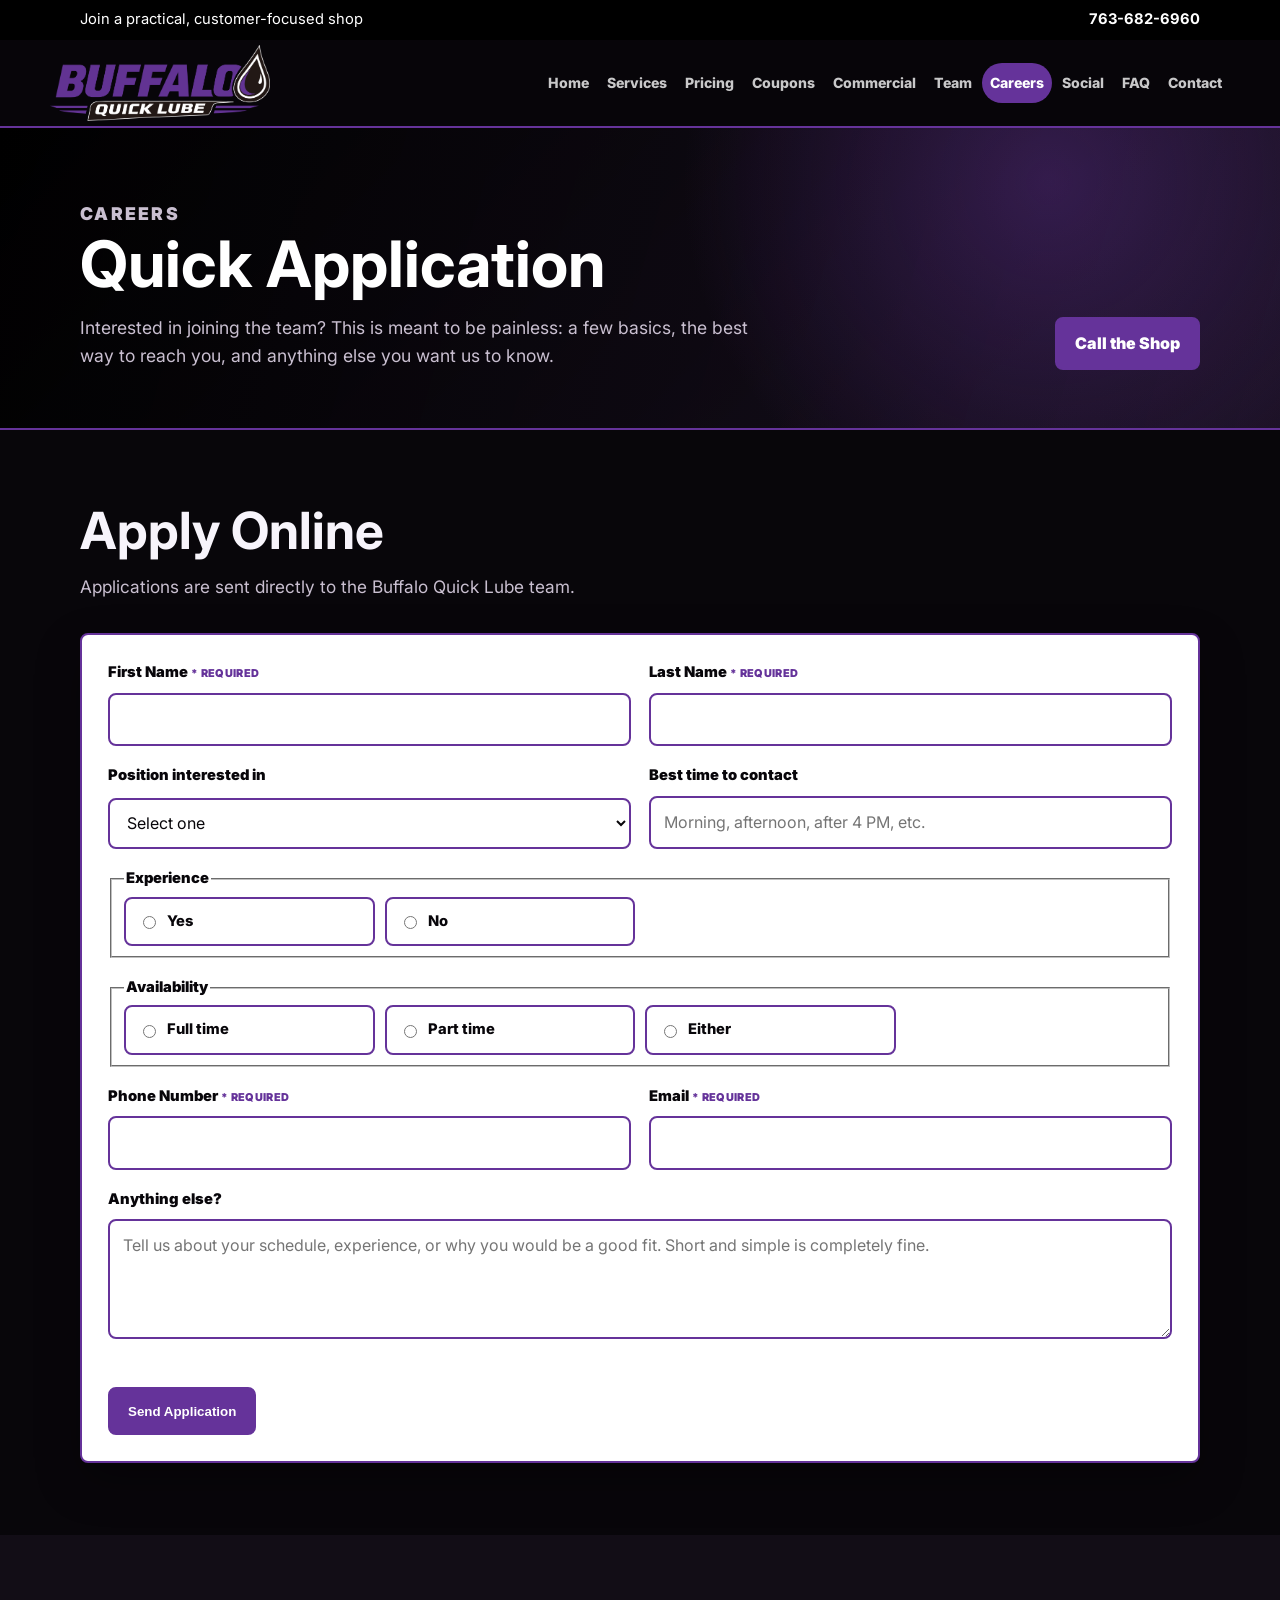
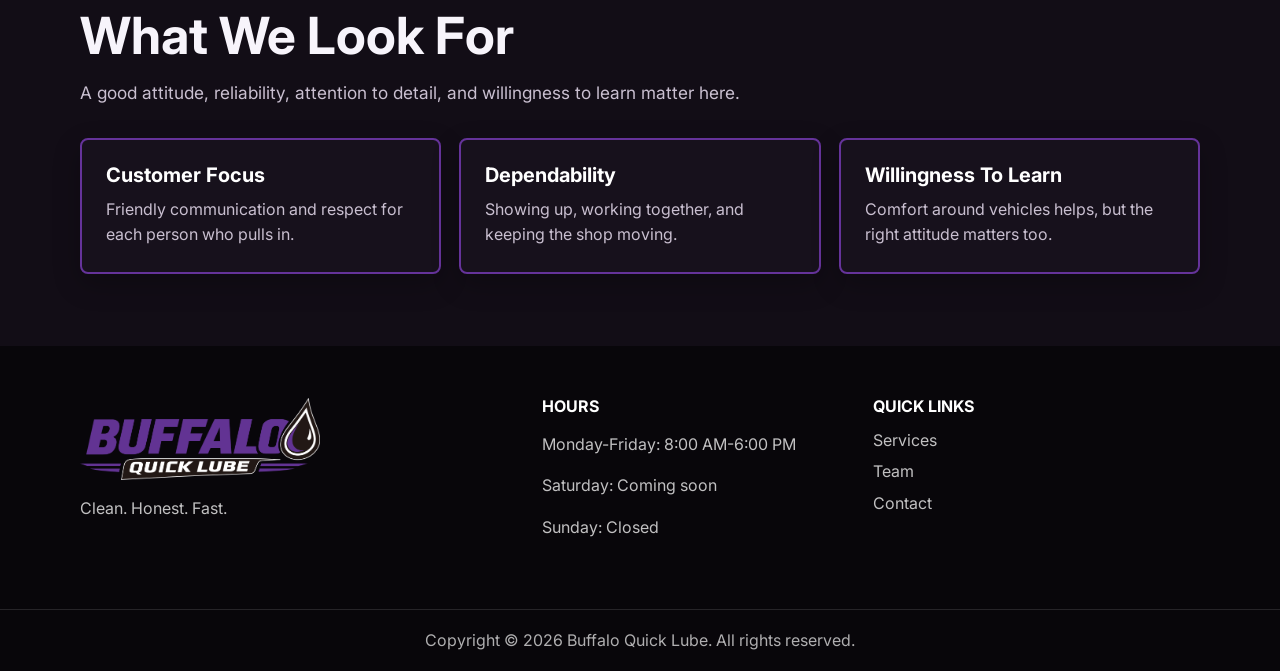
==== careers.html @ db80e0ba "Update careers.html" ====
<!DOCTYPE html>
<html lang="en">
<head>
  <meta charset="UTF-8">
  <meta name="viewport" content="width=device-width, initial-scale=1.0">
  <title>Careers | Buffalo Quick Lube</title>
  <link rel="preconnect" href="https://fonts.googleapis.com">
  <link rel="preconnect" href="https://fonts.gstatic.com" crossorigin>
  <link href="https://fonts.googleapis.com/css2?family=Inter:wght@400;600;700;800;900&display=swap" rel="stylesheet">
  <link rel="stylesheet" href="style.css?v=33">
</head>
<body>
<header class="site-header"><div class="top-bar"><div class="top-bar-inner"><span>Join a practical, customer-focused shop</span><span><a href="tel:7636826960">763-682-6960</a></span></div></div><div class="nav-inner"><a class="brand" href="index.html"><img src="images/logo.png" alt="Buffalo Quick Lube logo"></a><button class="menu-btn" onclick="toggleMenu()" aria-label="Open menu"><span></span><span></span><span></span></button><nav class="site-nav" id="navMenu"><a href="index.html">Home</a><a href="services.html">Services</a><a href="pricing.html">Pricing</a><a href="coupons.html">Coupons</a><a href="commercial.html">Commercial</a><a href="team.html">Team</a><a class="active" href="careers.html">Careers</a><a href="social.html">Social</a><a href="faq.html">FAQ</a><a href="contact.html">Contact</a></nav></div></header>
<main>
  <section class="page-hero"><div class="container"><div><p class="eyebrow">Careers</p><h1>Quick Application</h1><p>Interested in joining the team? This is meant to be painless: a few basics, the best way to reach you, and anything else you want us to know.</p></div><a class="btn" href="tel:7636826960">Call the Shop</a></div></section>
  <section class="section"><div class="container">
    <div class="section-head">
      <h2>Apply Online</h2>
      <p>Applications are sent directly to the Buffalo Quick Lube team.</p>
    </div>
    <form class="application-form" action="https://formsubmit.co/buffaloquicklube@gmail.com" method="POST">
      <input type="hidden" name="_subject" value="New Buffalo Quick Lube Job Application">
      <input type="hidden" name="_template" value="table">
      <input type="text" name="_honey" style="display:none">

      <div class="form-field">
        <label for="first_name">First Name <span class="required-label" aria-label="required">* Required</span></label>
        <input id="first_name" name="First Name" type="text" autocomplete="given-name" required>
      </div>

      <div class="form-field">
        <label for="last_name">Last Name <span class="required-label" aria-label="required">* Required</span></label>
        <input id="last_name" name="Last Name" type="text" autocomplete="family-name" required>
      </div>

      <div class="form-field">
        <label for="position">Position interested in</label>
        <select id="position" name="Position Interested In" required>
          <option value="">Select one</option>
          <option>Lube Technician</option>
          <option>Service Writer</option>
          <option>Interior Detail</option>
          <option>All</option>
          <option>Other</option>
        </select>
      </div>

      <div class="form-field conditional-other" data-other-for="position">
        <label for="position_other">Other Position</label>
        <input id="position_other" name="Other Position" type="text" placeholder="Tell us what role you are interested in">
      </div>

      <div class="form-field">
        <label for="best_time">Best time to contact</label>
        <input id="best_time" name="Best Time To Contact" type="text" placeholder="Morning, afternoon, after 4 PM, etc." required>
      </div>

      <fieldset class="form-options">
        <legend>Experience</legend>
        <div class="choice-grid">
          <label><input type="radio" name="Experience" value="Yes" required> Yes</label>
          <label><input type="radio" name="Experience" value="No"> No</label>
        </div>
      </fieldset>

      <fieldset class="form-options">
        <legend>Availability</legend>
        <div class="choice-grid">
          <label><input type="radio" name="Availability" value="Full time" required> Full time</label>
          <label><input type="radio" name="Availability" value="Part time"> Part time</label>
          <label><input type="radio" name="Availability" value="Either"> Either</label>
        </div>
      </fieldset>

      <div class="form-field">
        <label for="phone">Phone Number <span class="required-label" aria-label="required">* Required</span></label>
        <input id="phone" name="Phone" type="tel" autocomplete="tel" required>
      </div>

      <div class="form-field">
        <label for="email">Email <span class="required-label" aria-label="required">* Required</span></label>
        <input id="email" name="email" type="email" autocomplete="email" required>
      </div>

      <div class="form-wide">
        <label for="additional">Anything else?</label>
        <textarea id="additional" name="Additional Information" placeholder="Tell us about your schedule, experience, or why you would be a good fit. Short and simple is completely fine."></textarea>
      </div>

      <div class="actions"><button class="btn" type="submit">Send Application</button></div>
    </form>
  </div></section>

  <section class="section soft"><div class="container"><div class="section-head"><h2>What We Look For</h2><p>A good attitude, reliability, attention to detail, and willingness to learn matter here.</p></div><div class="grid"><div class="card"><h3>Customer Focus</h3><p>Friendly communication and respect for each person who pulls in.</p></div><div class="card"><h3>Dependability</h3><p>Showing up, working together, and keeping the shop moving.</p></div><div class="card"><h3>Willingness To Learn</h3><p>Comfort around vehicles helps, but the right attitude matters too.</p></div></div></div></section>
</main>
<footer class="site-footer"><div class="footer-grid"><div><img src="images/logo.png" alt="Buffalo Quick Lube logo"><p>Clean. Honest. Fast.</p></div><div><h3>Hours</h3><p>Monday-Friday: 8:00 AM-6:00 PM</p><p>Saturday: Coming soon</p><p>Sunday: Closed</p></div><div><h3>Quick Links</h3><a href="services.html">Services</a><a href="team.html">Team</a><a href="contact.html">Contact</a></div></div><div class="footer-bottom">Copyright &copy; 2026 Buffalo Quick Lube. All rights reserved.</div></footer>
<a class="floating-call" href="tel:7636826960">Call Now</a><script src="script.js?v=30"></script>
</body>
</html>
---- style.css ----
:root {
  --ink: #08060a;
  --charcoal: #17111c;
  --purple: #65339a;
  --purple-dark: #7c44ba;
  --paper: #ffffff;
  --soft: #120d16;
  --line: #65339a;
  --muted: #c9bfd0;
  --radius: 8px;
  --shadow: 0 18px 45px rgba(0, 0, 0, 0.3);
}

* {
  box-sizing: border-box;
}

html {
  scroll-behavior: smooth;
  scroll-padding-top: 120px;
}

body {
  margin: 0;
  color: #f7f4fb;
  background: var(--ink);
  font-family: Inter, "Segoe UI", Arial, sans-serif;
  line-height: 1.6;
}

img {
  max-width: 100%;
  display: block;
}

a {
  color: inherit;
  text-decoration: none;
}

.site-header {
  position: sticky;
  top: 0;
  z-index: 20;
  background: rgba(8, 6, 10, 0.96);
  border-bottom: 2px solid var(--line);
  backdrop-filter: blur(12px);
}

.top-bar {
  background: #000000;
  color: #fff;
  font-size: 0.92rem;
}

.top-bar-inner,
.nav-inner,
.container {
  width: min(1120px, calc(100% - 32px));
  margin: 0 auto;
}

.top-bar-inner {
  min-height: 40px;
  display: flex;
  align-items: center;
  justify-content: space-between;
  gap: 18px;
}

.top-bar a {
  color: #fff;
  font-weight: 700;
}

.nav-inner {
  width: min(1180px, calc(100% - 32px));
  min-height: 86px;
  display: flex;
  align-items: center;
  justify-content: space-between;
  gap: 16px;
}

.brand {
  display: flex;
  align-items: center;
  gap: 14px;
  min-width: 210px;
}

.brand img {
  width: 220px;
}

.menu-btn {
  display: none;
  width: 44px;
  height: 44px;
  border: 1px solid var(--line);
  border-radius: var(--radius);
  background: var(--charcoal);
  padding: 10px;
  cursor: pointer;
}

.menu-btn span {
  display: block;
  width: 22px;
  height: 3px;
  border-radius: 999px;
  background: var(--purple);
}

.site-nav {
  display: flex;
  align-items: center;
  justify-content: flex-end;
  gap: 2px;
  flex-wrap: nowrap;
}

.site-nav a {
  padding: 9px 8px;
  border-radius: 999px;
  color: rgba(255, 255, 255, 0.78);
  font-size: 0.88rem;
  font-weight: 800;
}

.site-nav a:hover,
.site-nav a.active {
  color: var(--paper);
  background: var(--purple);
}

.hero {
  background:
    radial-gradient(circle at 82% 18%, rgba(101, 51, 154, 0.4), transparent 34%),
    linear-gradient(105deg, rgba(0, 0, 0, 0.96), rgba(18, 13, 22, 0.9)),
    linear-gradient(135deg, #050405, #65339a);
  color: #fff;
}

.hero-inner {
  width: min(1120px, calc(100% - 32px));
  margin: 0 auto;
  min-height: 570px;
  display: grid;
  grid-template-columns: minmax(0, 1.1fr) 380px;
  align-items: center;
  gap: 56px;
  padding: 64px 0;
}

.eyebrow {
  margin: 0 0 14px;
  color: #ffffff;
  font-size: 0.82rem;
  font-weight: 900;
  letter-spacing: 0.13em;
  text-transform: uppercase;
}

.hero-brand-mark {
  width: min(500px, 100%);
  margin-bottom: 28px;
}

.social-badge {
  display: inline-grid;
  place-items: center;
  width: 52px;
  height: 52px;
  margin-bottom: 16px;
  border: 2px solid var(--purple);
  border-radius: 999px;
  background: #ffffff;
  color: var(--purple);
  font-size: 1.35rem;
  font-weight: 900;
}

.instagram-badge {
  position: relative;
}

.instagram-badge::before {
  content: "";
  width: 23px;
  height: 23px;
  border: 3px solid var(--purple);
  border-radius: 8px;
}

.instagram-badge::after {
  content: "";
  position: absolute;
  width: 7px;
  height: 7px;
  border: 3px solid var(--purple);
  border-radius: 999px;
  box-shadow: 11px -11px 0 -3px var(--purple);
}

h1,
h2,
h3 {
  margin: 0;
  line-height: 1.12;
}

h1 {
  max-width: 760px;
  font-size: clamp(2.35rem, 4.4vw, 4.45rem);
  letter-spacing: 0;
}

.hero p {
  max-width: 640px;
  margin: 22px 0 0;
  color: rgba(255, 255, 255, 0.86);
  font-size: 1.18rem;
}

.actions {
  display: flex;
  flex-wrap: wrap;
  gap: 12px;
  margin-top: 30px;
}

.btn {
  display: inline-flex;
  align-items: center;
  justify-content: center;
  min-height: 48px;
  padding: 12px 18px;
  border: 2px solid var(--purple);
  border-radius: var(--radius);
  background: var(--purple);
  color: #fff;
  font-weight: 900;
  text-align: center;
}

.btn:hover {
  background: var(--purple-dark);
  border-color: var(--purple-dark);
}

.btn.secondary {
  border-color: rgba(255, 255, 255, 0.35);
  background: rgba(255, 255, 255, 0.08);
}

.btn.light {
  border-color: var(--line);
  background: #ffffff;
  color: var(--ink);
}

.btn.small {
  min-height: 42px;
  padding: 9px 14px;
  font-size: 0.88rem;
}

.hero-panel {
  border: 2px solid var(--purple);
  border-radius: var(--radius);
  background: rgba(255, 255, 255, 0.08);
  padding: 26px;
  box-shadow: var(--shadow);
}

.hero-panel h2 {
  font-size: 1.45rem;
}

.hero-panel dl {
  margin: 18px 0 0;
}

.hero-panel div {
  display: grid;
  grid-template-columns: 100px 1fr;
  gap: 16px;
  padding: 13px 0;
  border-top: 2px solid var(--purple);
}

.hero-panel dt {
  color: rgba(255, 255, 255, 0.7);
  font-weight: 800;
}

.hero-panel dd {
  margin: 0;
  font-weight: 900;
}

.section {
  padding: 72px 0;
}

.section.soft {
  background: var(--soft);
}

.detail-corner {
  background: linear-gradient(135deg, rgba(101, 51, 154, 0.18), rgba(5, 4, 5, 0.92));
}

.section.dark {
  background: var(--ink);
  color: #fff;
}

.section-head {
  max-width: 760px;
  margin-bottom: 32px;
}

.section-head.center {
  margin-left: auto;
  margin-right: auto;
  text-align: center;
}

.section-head h1,
.section-head h2 {
  font-size: clamp(2rem, 4vw, 3.4rem);
}

.section-head p {
  margin: 14px 0 0;
  color: var(--muted);
  font-size: 1.08rem;
}

.media-panel {
  overflow: hidden;
  border: 2px solid var(--line);
  border-radius: var(--radius);
  background: var(--charcoal);
  box-shadow: var(--shadow);
}

.media-panel img {
  width: 100%;
  height: 100%;
  min-height: 280px;
  object-fit: cover;
}

.section-photo {
  margin: 0 0 28px;
  aspect-ratio: 16 / 7;
}

.detail-photo {
  aspect-ratio: 4 / 3;
}

.detail-photo img {
  min-height: 0;
  object-fit: cover;
}

.dark .section-head p {
  color: rgba(255, 255, 255, 0.72);
}

.grid {
  display: grid;
  grid-template-columns: repeat(3, minmax(0, 1fr));
  gap: 18px;
}

.grid.two {
  grid-template-columns: repeat(2, minmax(0, 1fr));
}

.card {
  border: 2px solid var(--line);
  border-radius: var(--radius);
  background: var(--charcoal);
  padding: 24px;
  box-shadow: 0 10px 28px rgba(0, 0, 0, 0.24);
}

.card h3 {
  margin-bottom: 10px;
  color: #ffffff;
  font-size: 1.25rem;
}

.card p {
  margin: 0;
  color: var(--muted);
}

.card strong {
  color: #ffffff;
}

.featured-service {
  grid-column: 1 / -1;
  border-color: var(--purple);
  background: linear-gradient(135deg, rgba(101, 51, 154, 0.28), var(--charcoal) 54%);
}

.featured-service .actions {
  margin-top: 18px;
}

.category-label {
  grid-column: 1 / -1;
  margin: 18px 0 0;
  padding: 10px 14px;
  border-left: 6px solid var(--purple);
  border-bottom: 2px solid var(--purple);
  background: rgba(101, 51, 154, 0.16);
  color: #ffffff;
  font-size: 1rem;
  font-weight: 900;
  letter-spacing: 0.08em;
  text-transform: uppercase;
}

.category-label:first-child {
  margin-top: 0;
}

.category-label-action {
  display: flex;
  align-items: center;
  justify-content: space-between;
  gap: 16px;
}

.category-label-action .btn {
  flex: 0 0 auto;
}

.service-heading {
  grid-column: 1 / -1;
  display: flex;
  align-items: center;
  justify-content: space-between;
  gap: 18px;
  margin: 20px 0 0;
  padding: 18px 20px;
  border: 2px solid var(--purple);
  border-left-width: 7px;
  border-radius: var(--radius);
  background: linear-gradient(135deg, rgba(101, 51, 154, 0.28), rgba(14, 10, 17, 0.96));
}

.service-heading:first-child {
  margin-top: 0;
}

.service-heading h2 {
  margin: 0 0 4px;
  color: #ffffff;
  font-size: 1.35rem;
}

.service-heading p {
  margin: 0;
  color: var(--muted);
  font-weight: 800;
}

.service-heading a {
  flex: 0 0 auto;
  display: inline-flex;
  align-items: center;
  justify-content: center;
  min-height: 42px;
  padding: 9px 14px;
  border: 2px solid var(--purple);
  border-radius: var(--radius);
  background: var(--purple);
  color: #ffffff;
  font-size: 0.88rem;
  font-weight: 900;
  text-decoration: none;
  text-transform: uppercase;
}

.service-heading a:hover {
  background: var(--purple-dark);
  border-color: var(--purple-dark);
}

.service-note {
  grid-column: 1 / -1;
  margin: -6px 0 0;
  padding: 0 0 10px;
  border-bottom: 2px solid rgba(101, 51, 154, 0.55);
  color: var(--muted);
  font-weight: 800;
}

.service-note a {
  color: #ffffff;
  text-decoration-color: var(--purple);
  text-decoration-thickness: 2px;
  text-underline-offset: 4px;
}

.service-note a:hover {
  color: var(--purple-light);
}

.photo-placeholder {
  display: grid;
  place-items: center;
  min-height: 180px;
  margin-bottom: 18px;
  border: 2px dashed var(--line);
  border-radius: var(--radius);
  background: #0d0910;
  color: var(--muted);
  font-size: 0.86rem;
  font-weight: 900;
  letter-spacing: 0.08em;
  text-transform: uppercase;
}

.group-photo {
  min-height: 320px;
  margin-bottom: 34px;
}

.coupon-note {
  grid-column: 1 / -1;
  margin: 0 0 24px;
  color: var(--muted);
  font-size: 1.05rem;
  text-align: center;
}

.coupon-card {
  position: relative;
  overflow: visible;
  border: 2px dashed var(--purple);
  margin-top: 16px;
}

.coupon-card::before {
  content: "\2702\FE0E  cut here";
  position: absolute;
  top: -15px;
  left: 18px;
  padding-right: 12px;
  background: var(--charcoal);
  color: #ffffff;
  font-size: 0.78rem;
  font-weight: 900;
  letter-spacing: 0.08em;
  text-transform: uppercase;
}


.split {
  display: grid;
  grid-template-columns: 1fr 1fr;
  gap: 34px;
  align-items: center;
}

.callout {
  border-left: 6px solid var(--purple);
  border-radius: var(--radius);
  background: var(--charcoal);
  padding: 26px;
  box-shadow: var(--shadow);
}

.list {
  display: grid;
  gap: 12px;
  margin: 20px 0 0;
  padding: 0;
  list-style: none;
}

.list li {
  padding: 14px 16px;
  border: 2px solid var(--line);
  border-radius: var(--radius);
  background: var(--charcoal);
  color: var(--muted);
}

.price {
  display: block;
  margin-top: 16px;
  padding-top: 14px;
  border-top: 2px solid var(--line);
  color: #ffffff;
  font-size: 1.2rem;
  font-weight: 900;
  text-align: left;
}

.price small {
  display: block;
  margin-top: 6px;
  color: var(--muted);
  font-size: 0.86rem;
  font-weight: 700;
  line-height: 1.35;
}

.page-hero {
  background:
    radial-gradient(circle at 82% 18%, rgba(101, 51, 154, 0.4), transparent 34%),
    linear-gradient(105deg, rgba(0, 0, 0, 0.96), rgba(18, 13, 22, 0.9)),
    linear-gradient(135deg, #050405, #65339a);
  border-bottom: 2px solid var(--line);
  padding: 58px 0;
}

.page-hero .container {
  display: grid;
  grid-template-columns: 1fr auto;
  gap: 24px;
  align-items: end;
}

.page-hero h1 {
  color: #ffffff;
  font-size: clamp(2.2rem, 5vw, 4.4rem);
}

.page-hero p {
  max-width: 680px;
  margin: 14px 0 0;
  color: var(--muted);
  font-size: 1.1rem;
}

.faq-list {
  display: grid;
  gap: 14px;
}

.faq-list details {
  border: 2px solid var(--line);
  border-radius: var(--radius);
  background: var(--charcoal);
  padding: 18px 20px;
}

.faq-list summary {
  cursor: pointer;
  color: #ffffff;
  font-weight: 900;
}

.faq-list p {
  margin: 12px 0 0;
  color: var(--muted);
}

.application-form {
  display: grid;
  grid-template-columns: repeat(2, minmax(0, 1fr));
  gap: 18px;
  border: 2px solid var(--line);
  border-radius: var(--radius);
  background: #ffffff;
  padding: 26px;
  box-shadow: var(--shadow);
}

.form-field,
.form-wide,
.form-options {
  display: grid;
  gap: 8px;
}

.form-wide,
.form-options,
.application-form .actions {
  grid-column: 1 / -1;
}

.application-form label,
.form-options legend {
  color: var(--ink);
  font-size: 0.92rem;
  font-weight: 900;
}

.required-label {
  color: var(--purple);
  font-size: 0.68rem;
  font-weight: 900;
  letter-spacing: 0.03em;
  line-height: 1;
  text-transform: uppercase;
}

.conditional-other {
  display: none;
}

.conditional-other.show {
  display: grid;
}

.application-form input,
.application-form select,
.application-form textarea {
  width: 100%;
  border: 2px solid var(--line);
  border-radius: var(--radius);
  background: #ffffff;
  color: var(--ink);
  font: inherit;
  padding: 12px 13px;
}

.application-form textarea {
  min-height: 120px;
  resize: vertical;
}

.choice-grid {
  display: grid;
  grid-template-columns: repeat(4, minmax(0, 1fr));
  gap: 10px;
}

.choice-grid label {
  display: flex;
  align-items: center;
  gap: 8px;
  border: 2px solid var(--line);
  border-radius: var(--radius);
  padding: 11px 12px;
  color: var(--ink);
  font-weight: 800;
}

.choice-grid input {
  width: auto;
}

.form-help {
  grid-column: 1 / -1;
  margin: 0;
  color: #605866;
}

.site-footer {
  background: var(--ink);
  color: #fff;
}

.footer-grid {
  width: min(1120px, calc(100% - 32px));
  margin: 0 auto;
  padding: 52px 0;
  display: grid;
  grid-template-columns: 1.3fr 0.9fr 1fr;
  gap: 36px;
}

.footer-grid img {
  width: 240px;
  margin-bottom: 16px;
}

.site-footer h3 {
  margin-bottom: 12px;
  color: #ffffff;
  font-size: 1rem;
  text-transform: uppercase;
}

.site-footer p,
.site-footer a {
  color: rgba(255, 255, 255, 0.75);
}

.site-footer a {
  display: block;
  margin: 6px 0;
}

.footer-bottom {
  border-top: 1px solid rgba(255, 255, 255, 0.12);
  padding: 18px;
  color: rgba(255, 255, 255, 0.68);
  text-align: center;
}

.floating-call {
  position: fixed;
  right: 10px;
  bottom: 10px;
  z-index: 30;
  display: none;
  padding: 8px 11px;
  border-radius: 999px;
  background: var(--purple);
  color: #fff;
  font-size: 0.84rem;
  font-weight: 900;
  box-shadow: var(--shadow);
}

@media (max-width: 980px) {
  .top-bar-inner {
    align-items: flex-start;
    flex-direction: column;
    padding: 10px 0;
    gap: 4px;
  }

  .nav-inner {
    min-height: 74px;
  }

  .brand img {
    width: 190px;
  }

  .menu-btn {
    display: inline-flex;
    align-items: center;
    justify-content: center;
    flex-direction: column;
    gap: 5px;
  }

  .site-nav {
    position: absolute;
    left: 0;
    right: 0;
    top: 100%;
    display: none;
    flex-direction: column;
    align-items: stretch;
    padding: 12px 16px 18px;
    border-top: 2px solid var(--line);
    background: var(--ink);
  }

  .site-nav.show {
    display: flex;
  }

  .site-nav a {
    border-radius: var(--radius);
    padding: 12px;
  }

  .hero-inner,
  .split,
  .page-hero .container {
    grid-template-columns: 1fr;
  }

  .hero-inner {
    min-height: auto;
  }

  .grid,
  .grid.two,
  .footer-grid,
  .application-form,
  .choice-grid {
    grid-template-columns: 1fr;
  }

}

@media (max-width: 640px) {
  .section {
    padding: 50px 0;
  }

  .hero-inner {
    padding: 48px 0;
  }

  .actions {
    flex-direction: column;
  }

  .btn {
    width: 100%;
  }

  .hero-panel div {
    grid-template-columns: 1fr;
    gap: 2px;
  }

  .section-photo {
    aspect-ratio: 16 / 9;
  }

  .section-photo img {
    min-height: 0;
    object-fit: cover;
  }

  .service-heading {
    align-items: stretch;
    flex-direction: column;
    padding: 16px;
  }

  .service-heading a {
    width: 100%;
  }

  .category-label-action {
    align-items: stretch;
    flex-direction: column;
  }

  .category-label-action .btn {
    width: 100%;
  }

  .detail-photo {
    aspect-ratio: 16 / 9;
  }

  .floating-call {
    display: inline-flex;
  }
}
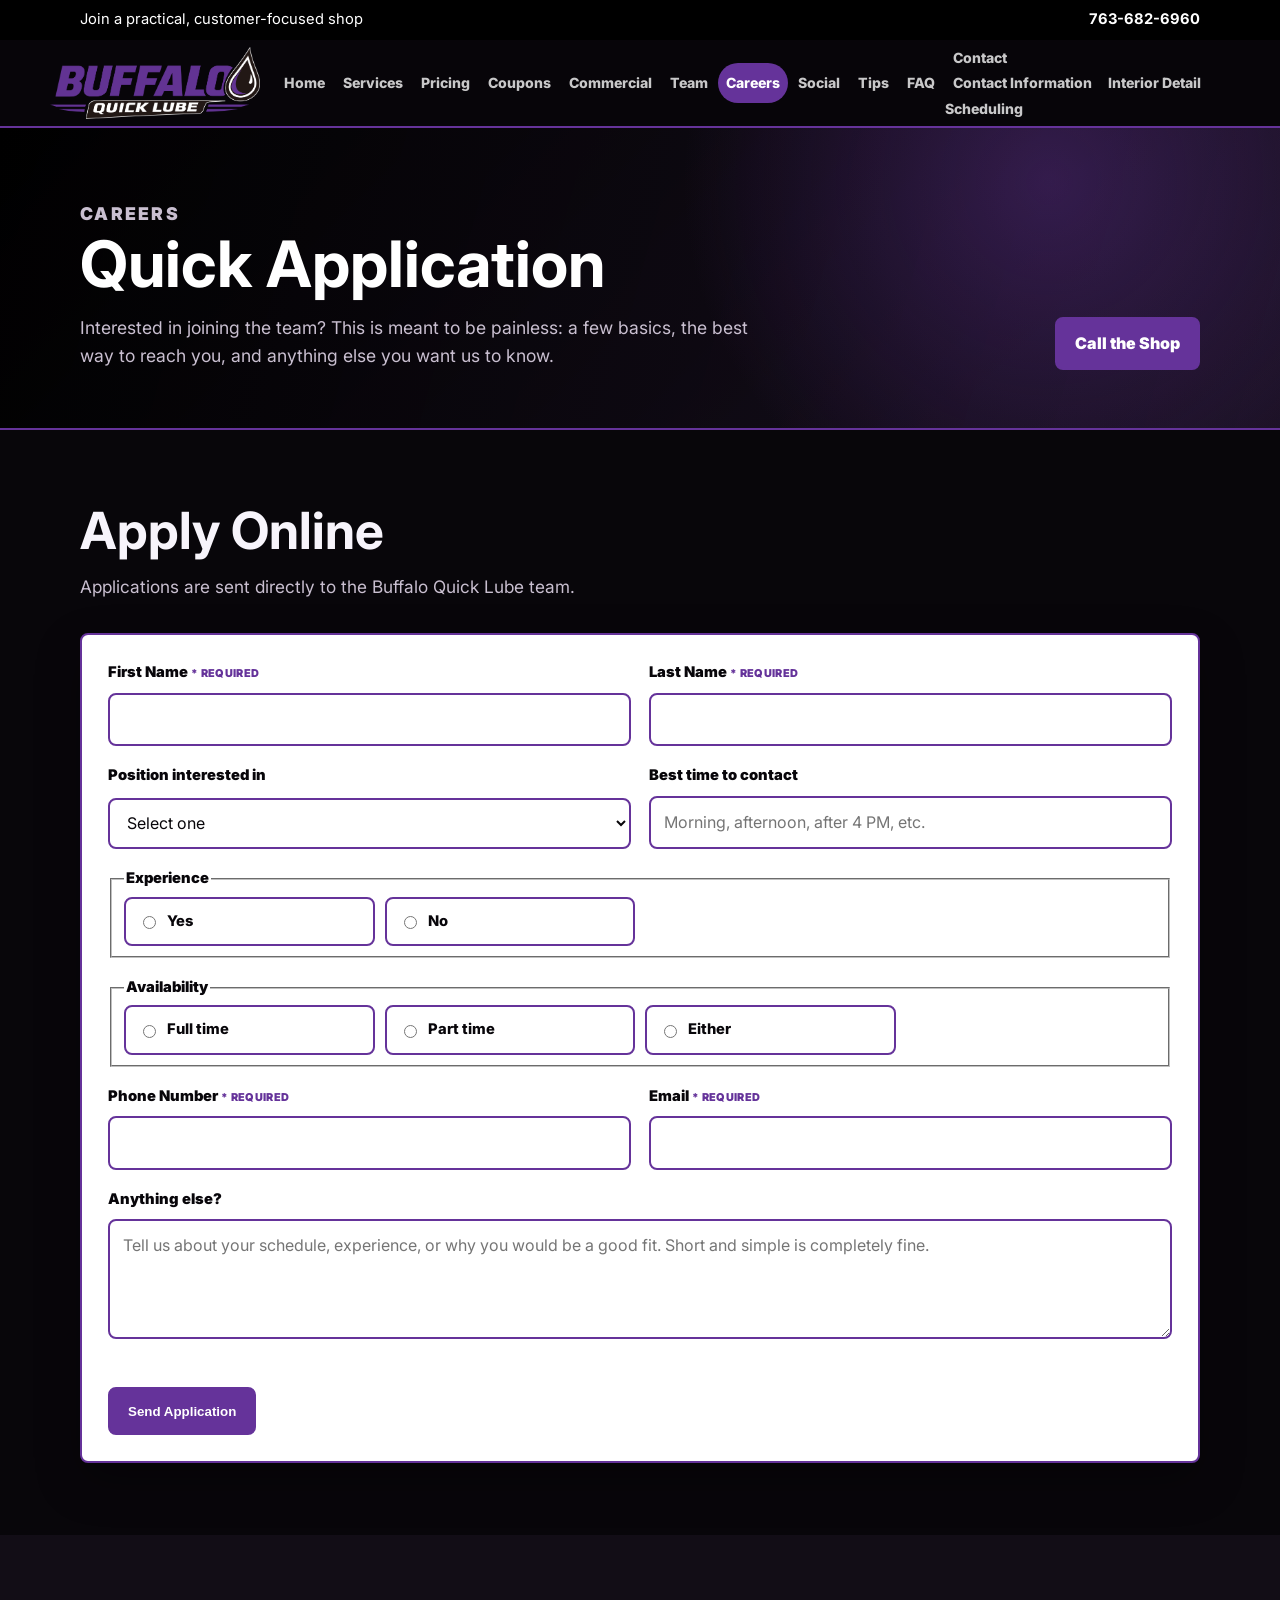
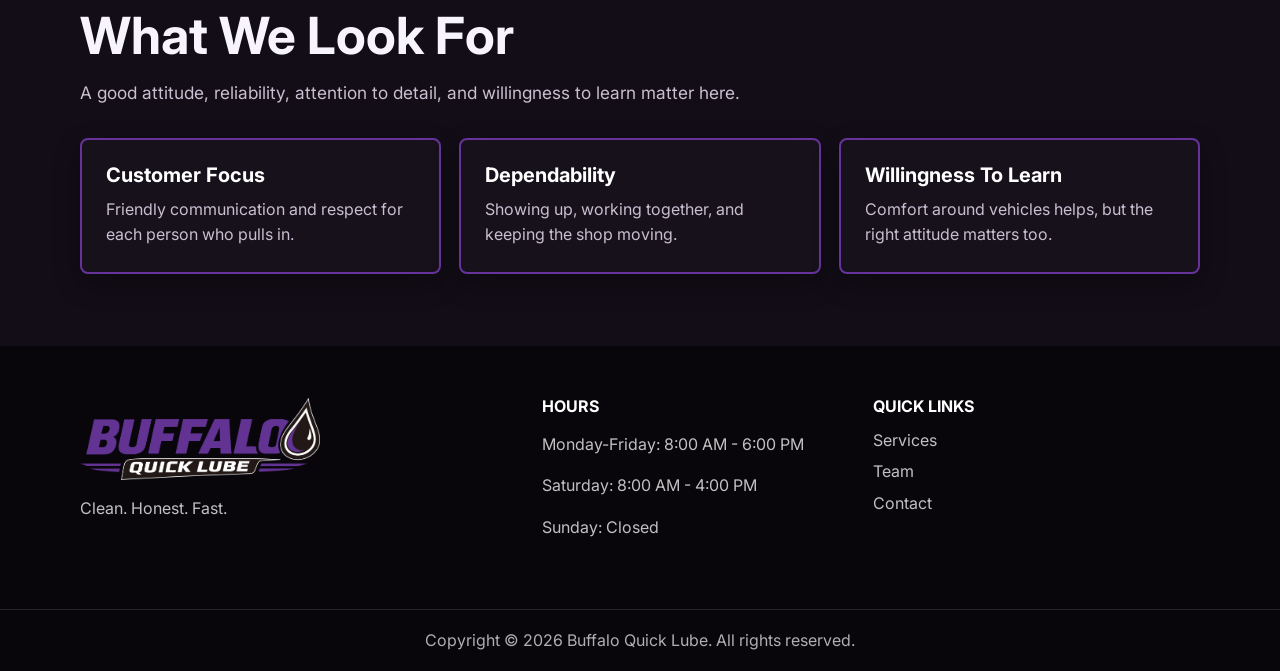
==== commit 3926faf5: "Update careers.html" ====
--- a/careers.html
+++ b/careers.html
@@ -3,14 +3,17 @@
 <head>
   <meta charset="UTF-8">
   <meta name="viewport" content="width=device-width, initial-scale=1.0">
+  <link rel="icon" type="image/png" sizes="48x48" href="favicon-48.png">
+  <link rel="icon" type="image/png" sizes="512x512" href="favicon.png">
+  <link rel="apple-touch-icon" sizes="180x180" href="apple-touch-icon.png">
   <title>Careers | Buffalo Quick Lube</title>
   <link rel="preconnect" href="https://fonts.googleapis.com">
   <link rel="preconnect" href="https://fonts.gstatic.com" crossorigin>
   <link href="https://fonts.googleapis.com/css2?family=Inter:wght@400;600;700;800;900&display=swap" rel="stylesheet">
-  <link rel="stylesheet" href="style.css?v=33">
+  <link rel="stylesheet" href="style.css?v=44">
 </head>
 <body>
-<header class="site-header"><div class="top-bar"><div class="top-bar-inner"><span>Join a practical, customer-focused shop</span><span><a href="tel:7636826960">763-682-6960</a></span></div></div><div class="nav-inner"><a class="brand" href="index.html"><img src="images/logo.png" alt="Buffalo Quick Lube logo"></a><button class="menu-btn" onclick="toggleMenu()" aria-label="Open menu"><span></span><span></span><span></span></button><nav class="site-nav" id="navMenu"><a href="index.html">Home</a><a href="services.html">Services</a><a href="pricing.html">Pricing</a><a href="coupons.html">Coupons</a><a href="commercial.html">Commercial</a><a href="team.html">Team</a><a class="active" href="careers.html">Careers</a><a href="social.html">Social</a><a href="faq.html">FAQ</a><a href="contact.html">Contact</a></nav></div></header>
+<header class="site-header"><div class="top-bar"><div class="top-bar-inner"><span>Join a practical, customer-focused shop</span><span><a href="tel:7636826960">763-682-6960</a></span></div></div><div class="nav-inner"><a class="brand" href="index.html"><img src="images/logo.png" alt="Buffalo Quick Lube logo"></a><button class="menu-btn" onclick="toggleMenu()" aria-label="Open menu"><span></span><span></span><span></span></button><nav class="site-nav" id="navMenu"><a href="index.html">Home</a><a href="services.html">Services</a><a href="pricing.html">Pricing</a><a href="coupons.html">Coupons</a><a href="commercial.html">Commercial</a><a href="team.html">Team</a><a class="active" href="careers.html">Careers</a><a href="social.html">Social</a><a href="tips.html">Tips</a><a href="faq.html">FAQ</a><div class="nav-dropdown"><a class="nav-trigger" href="contact.html">Contact</a><div class="nav-dropdown-menu"><a href="contact.html">Contact Information</a><a href="detail-request.html">Interior Detail Scheduling</a></div></div></nav></div></header>
 <main>
   <section class="page-hero"><div class="container"><div><p class="eyebrow">Careers</p><h1>Quick Application</h1><p>Interested in joining the team? This is meant to be painless: a few basics, the best way to reach you, and anything else you want us to know.</p></div><a class="btn" href="tel:7636826960">Call the Shop</a></div></section>
   <section class="section"><div class="container">
@@ -93,8 +96,8 @@
 
   <section class="section soft"><div class="container"><div class="section-head"><h2>What We Look For</h2><p>A good attitude, reliability, attention to detail, and willingness to learn matter here.</p></div><div class="grid"><div class="card"><h3>Customer Focus</h3><p>Friendly communication and respect for each person who pulls in.</p></div><div class="card"><h3>Dependability</h3><p>Showing up, working together, and keeping the shop moving.</p></div><div class="card"><h3>Willingness To Learn</h3><p>Comfort around vehicles helps, but the right attitude matters too.</p></div></div></div></section>
 </main>
-<footer class="site-footer"><div class="footer-grid"><div><img src="images/logo.png" alt="Buffalo Quick Lube logo"><p>Clean. Honest. Fast.</p></div><div><h3>Hours</h3><p>Monday-Friday: 8:00 AM-6:00 PM</p><p>Saturday: Coming soon</p><p>Sunday: Closed</p></div><div><h3>Quick Links</h3><a href="services.html">Services</a><a href="team.html">Team</a><a href="contact.html">Contact</a></div></div><div class="footer-bottom">Copyright &copy; 2026 Buffalo Quick Lube. All rights reserved.</div></footer>
-<a class="floating-call" href="tel:7636826960">Call Now</a><script src="script.js?v=30"></script>
+<footer class="site-footer"><div class="footer-grid"><div><img src="images/logo.png" alt="Buffalo Quick Lube logo"><p>Clean. Honest. Fast.</p></div><div><h3>Hours</h3><p>Monday-Friday: 8:00 AM - 6:00 PM</p><p>Saturday: 8:00 AM - 4:00 PM</p><p>Sunday: Closed</p></div><div><h3>Quick Links</h3><a href="services.html">Services</a><a href="team.html">Team</a><a href="contact.html">Contact</a></div></div><div class="footer-bottom">Copyright &copy; 2026 Buffalo Quick Lube. All rights reserved.</div></footer>
+<a class="floating-call" href="tel:7636826960">Call Now</a><script src="script.js?v=44"></script>
 </body>
 </html>
 
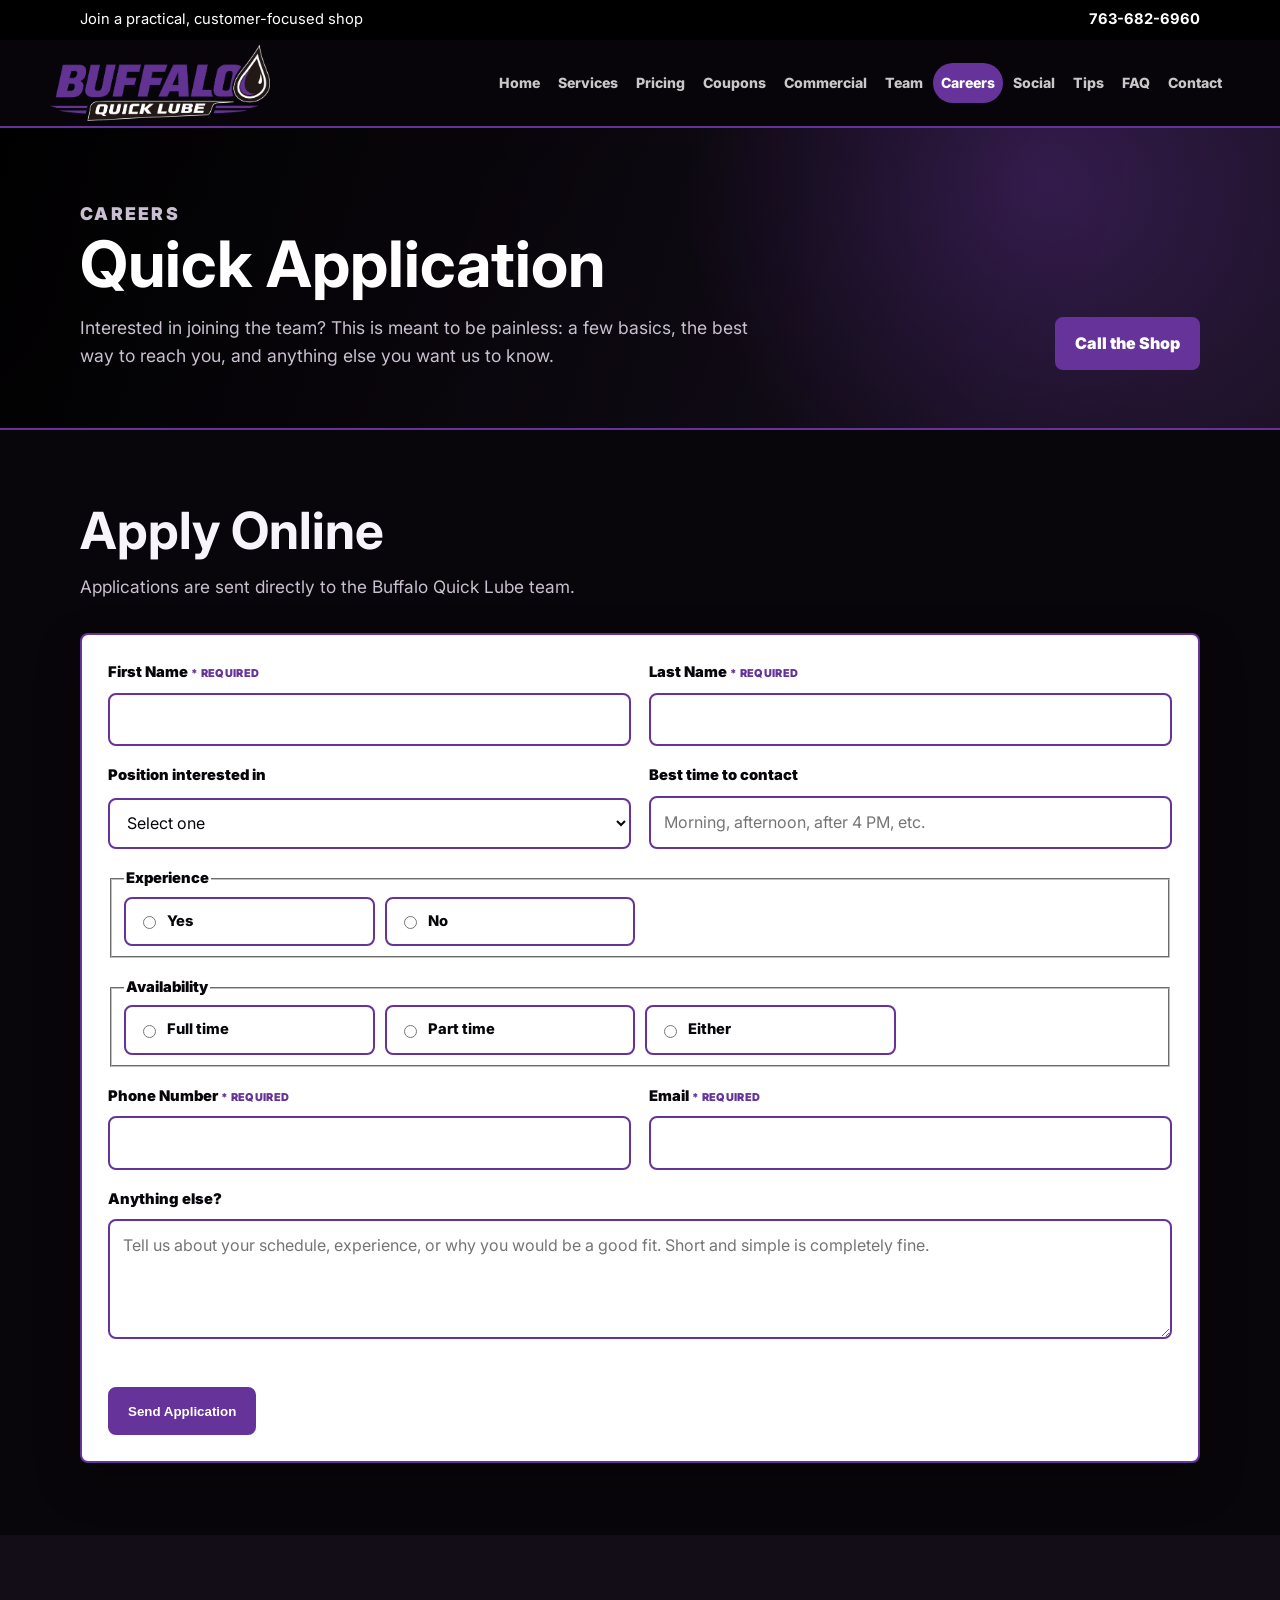
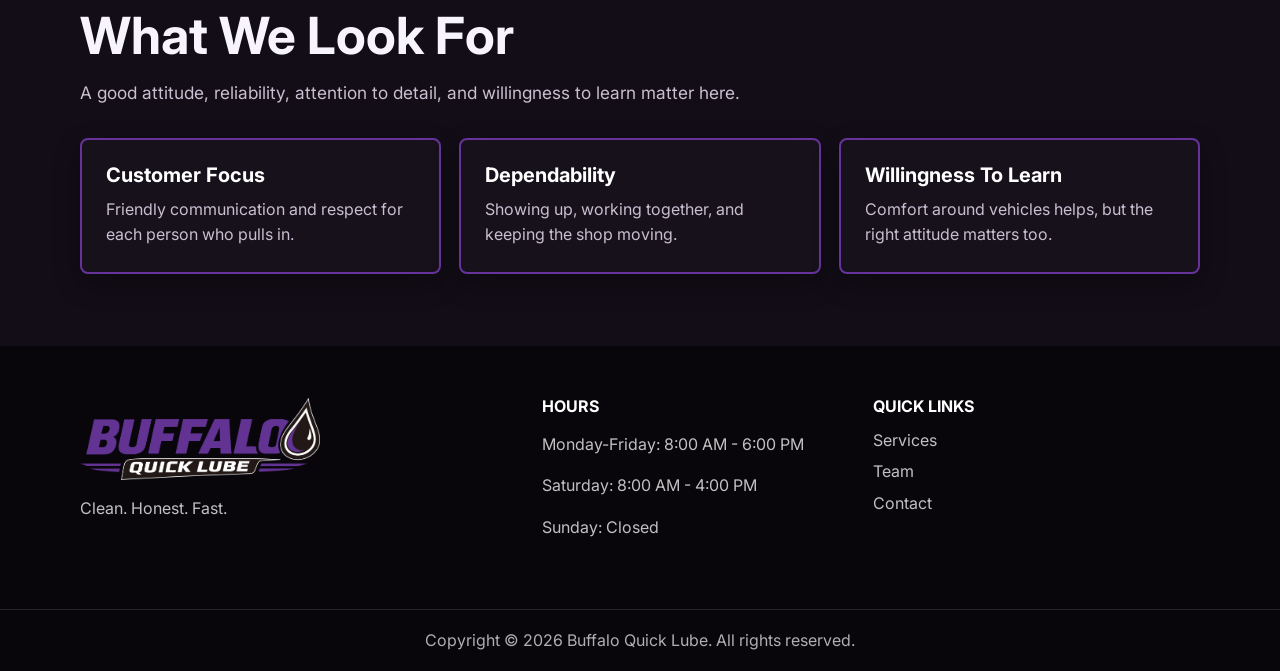
==== commit 45ae9039: "Update careers.html" ====
--- a/careers.html
+++ b/careers.html
@@ -10,7 +10,7 @@
   <link rel="preconnect" href="https://fonts.googleapis.com">
   <link rel="preconnect" href="https://fonts.gstatic.com" crossorigin>
   <link href="https://fonts.googleapis.com/css2?family=Inter:wght@400;600;700;800;900&display=swap" rel="stylesheet">
-  <link rel="stylesheet" href="style.css?v=44">
+  <link rel="stylesheet" href="style.css?v=46">
 </head>
 <body>
 <header class="site-header"><div class="top-bar"><div class="top-bar-inner"><span>Join a practical, customer-focused shop</span><span><a href="tel:7636826960">763-682-6960</a></span></div></div><div class="nav-inner"><a class="brand" href="index.html"><img src="images/logo.png" alt="Buffalo Quick Lube logo"></a><button class="menu-btn" onclick="toggleMenu()" aria-label="Open menu"><span></span><span></span><span></span></button><nav class="site-nav" id="navMenu"><a href="index.html">Home</a><a href="services.html">Services</a><a href="pricing.html">Pricing</a><a href="coupons.html">Coupons</a><a href="commercial.html">Commercial</a><a href="team.html">Team</a><a class="active" href="careers.html">Careers</a><a href="social.html">Social</a><a href="tips.html">Tips</a><a href="faq.html">FAQ</a><div class="nav-dropdown"><a class="nav-trigger" href="contact.html">Contact</a><div class="nav-dropdown-menu"><a href="contact.html">Contact Information</a><a href="detail-request.html">Interior Detail Scheduling</a></div></div></nav></div></header>
--- a/style.css
+++ b/style.css
@@ -128,6 +128,37 @@
   font-weight: 800;
 }
 
+.nav-dropdown {
+  position: relative;
+}
+
+.nav-dropdown-menu {
+  position: absolute;
+  top: calc(100% + 10px);
+  right: 0;
+  z-index: 25;
+  display: none;
+  min-width: 220px;
+  padding: 8px;
+  border: 2px solid var(--line);
+  border-radius: var(--radius);
+  background: var(--ink);
+  box-shadow: var(--shadow);
+}
+
+.nav-dropdown:hover .nav-dropdown-menu,
+.nav-dropdown:focus-within .nav-dropdown-menu,
+.nav-dropdown.open .nav-dropdown-menu {
+  display: grid;
+  gap: 4px;
+}
+
+.nav-dropdown-menu a {
+  border-radius: var(--radius);
+  padding: 10px 12px;
+  white-space: nowrap;
+}
+
 .site-nav a:hover,
 .site-nav a.active {
   color: var(--paper);
@@ -733,6 +764,57 @@
   resize: vertical;
 }
 
+.autocomplete-field {
+  position: relative;
+}
+
+.autocomplete-menu {
+  position: absolute;
+  top: calc(100% + 6px);
+  left: 0;
+  right: 0;
+  z-index: 15;
+  display: none;
+  max-height: 230px;
+  overflow-y: auto;
+  border: 2px solid var(--line);
+  border-radius: var(--radius);
+  background: #ffffff;
+  box-shadow: 0 14px 30px rgba(0, 0, 0, 0.2);
+}
+
+.autocomplete-field.open .autocomplete-menu {
+  display: block;
+}
+
+.autocomplete-option {
+  width: 100%;
+  min-height: 40px;
+  border: 0;
+  border-bottom: 1px solid rgba(101, 51, 154, 0.2);
+  background: #ffffff;
+  color: var(--ink);
+  font: inherit;
+  font-weight: 800;
+  padding: 10px 12px;
+  text-align: left;
+  cursor: pointer;
+}
+
+.autocomplete-option:hover,
+.autocomplete-option:focus,
+.autocomplete-option.active {
+  outline: none;
+  background: var(--purple);
+  color: #ffffff;
+}
+
+.autocomplete-empty {
+  margin: 0;
+  color: #605866;
+  padding: 12px;
+}
+
 .choice-grid {
   display: grid;
   grid-template-columns: repeat(4, minmax(0, 1fr));
@@ -752,6 +834,143 @@
 
 .choice-grid input {
   width: auto;
+}
+
+.detail-choice-grid {
+  grid-template-columns: repeat(3, minmax(0, 1fr));
+}
+
+.add-on-choice-grid {
+  grid-template-columns: repeat(2, minmax(0, 1fr));
+}
+
+.detail-choice-grid label {
+  align-items: flex-start;
+}
+
+.detail-choice-grid span,
+.add-on-choice-grid span {
+  display: grid;
+  gap: 4px;
+}
+
+.detail-choice-grid small,
+.add-on-choice-grid small {
+  color: #605866;
+  font-size: 0.78rem;
+  font-weight: 700;
+  line-height: 1.35;
+}
+
+.calendar-field {
+  position: relative;
+  gap: 10px;
+}
+
+.detail-calendar {
+  position: absolute;
+  top: calc(100% + 6px);
+  left: 0;
+  right: 0;
+  z-index: 18;
+  display: none;
+  border: 2px solid var(--line);
+  border-radius: var(--radius);
+  background: #ffffff;
+  padding: 12px;
+  box-shadow: 0 14px 30px rgba(0, 0, 0, 0.2);
+}
+
+.calendar-field.open .detail-calendar {
+  display: block;
+}
+
+.calendar-top {
+  display: grid;
+  grid-template-columns: 38px 1fr 38px;
+  align-items: center;
+  gap: 8px;
+  margin-bottom: 12px;
+}
+
+.calendar-title {
+  color: var(--ink);
+  font-weight: 900;
+  text-align: center;
+}
+
+.calendar-nav,
+.calendar-day {
+  border: 2px solid var(--line);
+  border-radius: var(--radius);
+  background: #ffffff;
+  color: var(--ink);
+  font: inherit;
+  font-weight: 900;
+  cursor: pointer;
+}
+
+.calendar-nav {
+  width: 38px;
+  height: 38px;
+}
+
+.calendar-nav:hover,
+.calendar-day:not(:disabled):hover,
+.calendar-day.selected {
+  background: var(--purple);
+  color: #ffffff;
+}
+
+.calendar-weekdays,
+.calendar-grid {
+  display: grid;
+  grid-template-columns: repeat(7, minmax(0, 1fr));
+  gap: 6px;
+}
+
+.calendar-weekdays {
+  margin-bottom: 6px;
+  color: #605866;
+  font-size: 0.72rem;
+  font-weight: 900;
+  text-align: center;
+  text-transform: uppercase;
+}
+
+.calendar-day {
+  position: relative;
+  min-height: 38px;
+  padding: 6px;
+}
+
+.calendar-day.empty {
+  visibility: hidden;
+}
+
+.calendar-day:disabled {
+  cursor: not-allowed;
+  opacity: 0.58;
+}
+
+.calendar-day.sunday {
+  color: #8e8494;
+  background:
+    linear-gradient(45deg, transparent 46%, var(--purple) 48%, var(--purple) 52%, transparent 54%),
+    #f3eef8;
+}
+
+.calendar-day.blocked {
+  color: #8e8494;
+  background:
+    linear-gradient(45deg, transparent 46%, #8e8494 48%, #8e8494 52%, transparent 54%),
+    linear-gradient(-45deg, transparent 46%, #8e8494 48%, #8e8494 52%, transparent 54%),
+    #f3eef8;
+}
+
+.calendar-day.past {
+  color: #9c94a2;
+  background: #f6f3f8;
 }
 
 .form-help {
@@ -864,6 +1083,32 @@
     padding: 12px;
   }
 
+  .nav-dropdown {
+    display: grid;
+    gap: 6px;
+  }
+
+  .nav-dropdown-menu {
+    position: static;
+    display: none;
+    gap: 4px;
+    min-width: 0;
+    padding: 8px 0 0 12px;
+    border: 0;
+    background: transparent;
+    box-shadow: none;
+  }
+
+  .nav-dropdown:hover .nav-dropdown-menu,
+  .nav-dropdown:focus-within .nav-dropdown-menu,
+  .nav-dropdown.open .nav-dropdown-menu {
+    display: grid;
+  }
+
+  .nav-dropdown-menu a {
+    white-space: normal;
+  }
+
   .hero-inner,
   .split,
   .page-hero .container {
@@ -942,4 +1187,3 @@
     display: inline-flex;
   }
 }
-
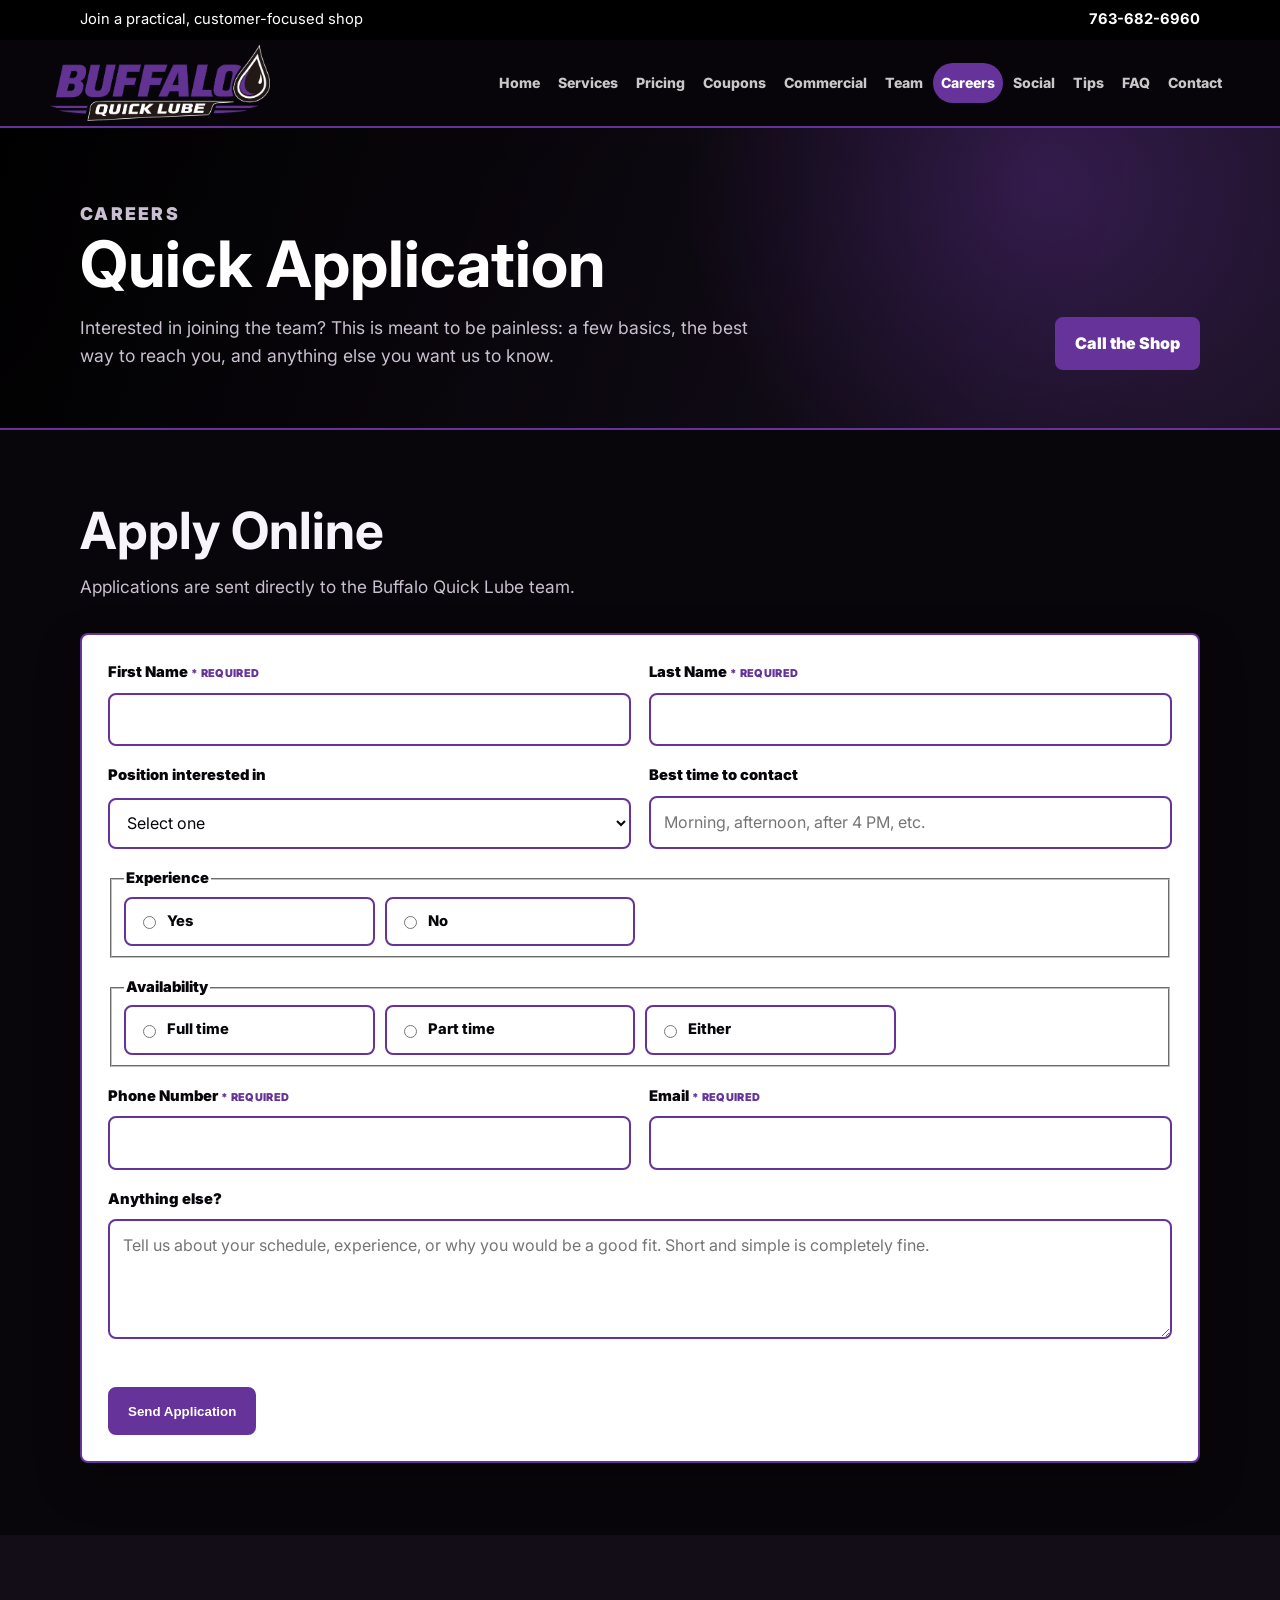
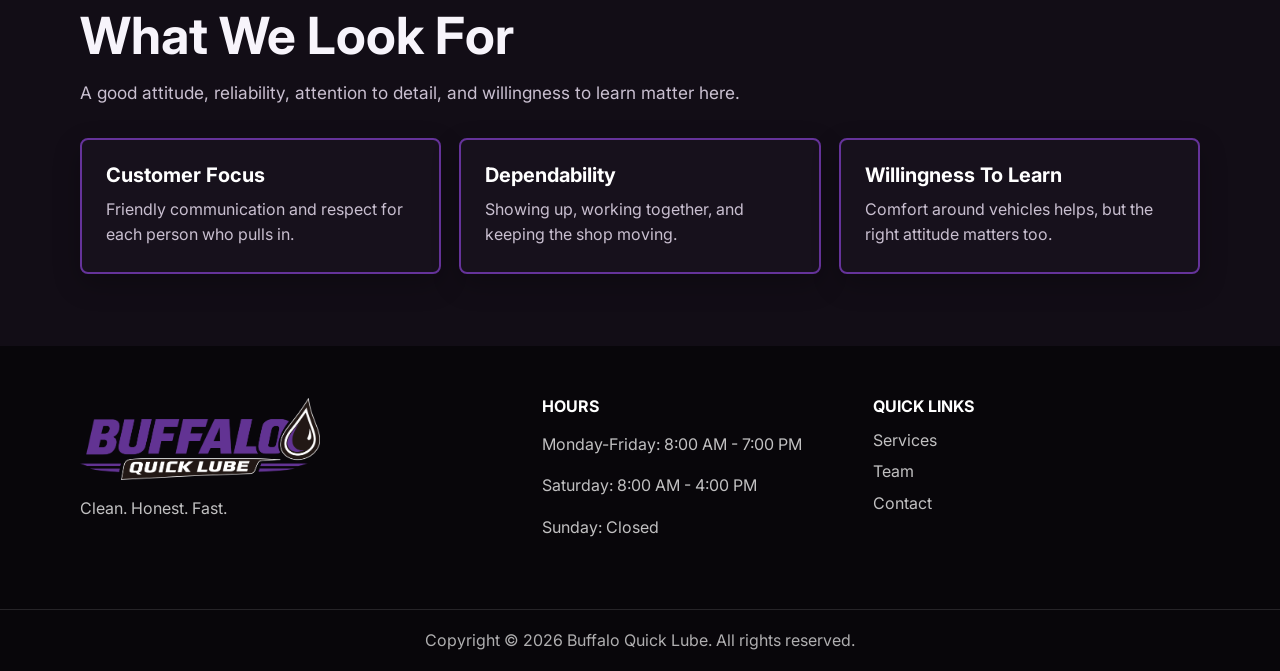
==== commit 8fb1b360: "Update careers.html" ====
--- a/careers.html
+++ b/careers.html
@@ -10,7 +10,7 @@
   <link rel="preconnect" href="https://fonts.googleapis.com">
   <link rel="preconnect" href="https://fonts.gstatic.com" crossorigin>
   <link href="https://fonts.googleapis.com/css2?family=Inter:wght@400;600;700;800;900&display=swap" rel="stylesheet">
-  <link rel="stylesheet" href="style.css?v=46">
+  <link rel="stylesheet" href="style.css?v=61">
 </head>
 <body>
 <header class="site-header"><div class="top-bar"><div class="top-bar-inner"><span>Join a practical, customer-focused shop</span><span><a href="tel:7636826960">763-682-6960</a></span></div></div><div class="nav-inner"><a class="brand" href="index.html"><img src="images/logo.png" alt="Buffalo Quick Lube logo"></a><button class="menu-btn" onclick="toggleMenu()" aria-label="Open menu"><span></span><span></span><span></span></button><nav class="site-nav" id="navMenu"><a href="index.html">Home</a><a href="services.html">Services</a><a href="pricing.html">Pricing</a><a href="coupons.html">Coupons</a><a href="commercial.html">Commercial</a><a href="team.html">Team</a><a class="active" href="careers.html">Careers</a><a href="social.html">Social</a><a href="tips.html">Tips</a><a href="faq.html">FAQ</a><div class="nav-dropdown"><a class="nav-trigger" href="contact.html">Contact</a><div class="nav-dropdown-menu"><a href="contact.html">Contact Information</a><a href="detail-request.html">Interior Detail Scheduling</a></div></div></nav></div></header>
@@ -96,8 +96,8 @@
 
   <section class="section soft"><div class="container"><div class="section-head"><h2>What We Look For</h2><p>A good attitude, reliability, attention to detail, and willingness to learn matter here.</p></div><div class="grid"><div class="card"><h3>Customer Focus</h3><p>Friendly communication and respect for each person who pulls in.</p></div><div class="card"><h3>Dependability</h3><p>Showing up, working together, and keeping the shop moving.</p></div><div class="card"><h3>Willingness To Learn</h3><p>Comfort around vehicles helps, but the right attitude matters too.</p></div></div></div></section>
 </main>
-<footer class="site-footer"><div class="footer-grid"><div><img src="images/logo.png" alt="Buffalo Quick Lube logo"><p>Clean. Honest. Fast.</p></div><div><h3>Hours</h3><p>Monday-Friday: 8:00 AM - 6:00 PM</p><p>Saturday: 8:00 AM - 4:00 PM</p><p>Sunday: Closed</p></div><div><h3>Quick Links</h3><a href="services.html">Services</a><a href="team.html">Team</a><a href="contact.html">Contact</a></div></div><div class="footer-bottom">Copyright &copy; 2026 Buffalo Quick Lube. All rights reserved.</div></footer>
-<a class="floating-call" href="tel:7636826960">Call Now</a><script src="script.js?v=44"></script>
+<footer class="site-footer"><div class="footer-grid"><div><img src="images/logo.png" alt="Buffalo Quick Lube logo"><p>Clean. Honest. Fast.</p></div><div><h3>Hours</h3><p>Monday-Friday: 8:00 AM - 7:00 PM</p><p>Saturday: 8:00 AM - 4:00 PM</p><p>Sunday: Closed</p></div><div><h3>Quick Links</h3><a href="services.html">Services</a><a href="team.html">Team</a><a href="contact.html">Contact</a></div></div><div class="footer-bottom">Copyright &copy; 2026 Buffalo Quick Lube. All rights reserved.</div></footer>
+<a class="floating-call" href="tel:7636826960">Call Now</a><script src="script.js?v=61"></script>
 </body>
 </html>
 
@@ -122,4 +122,3 @@
 
 
 
-
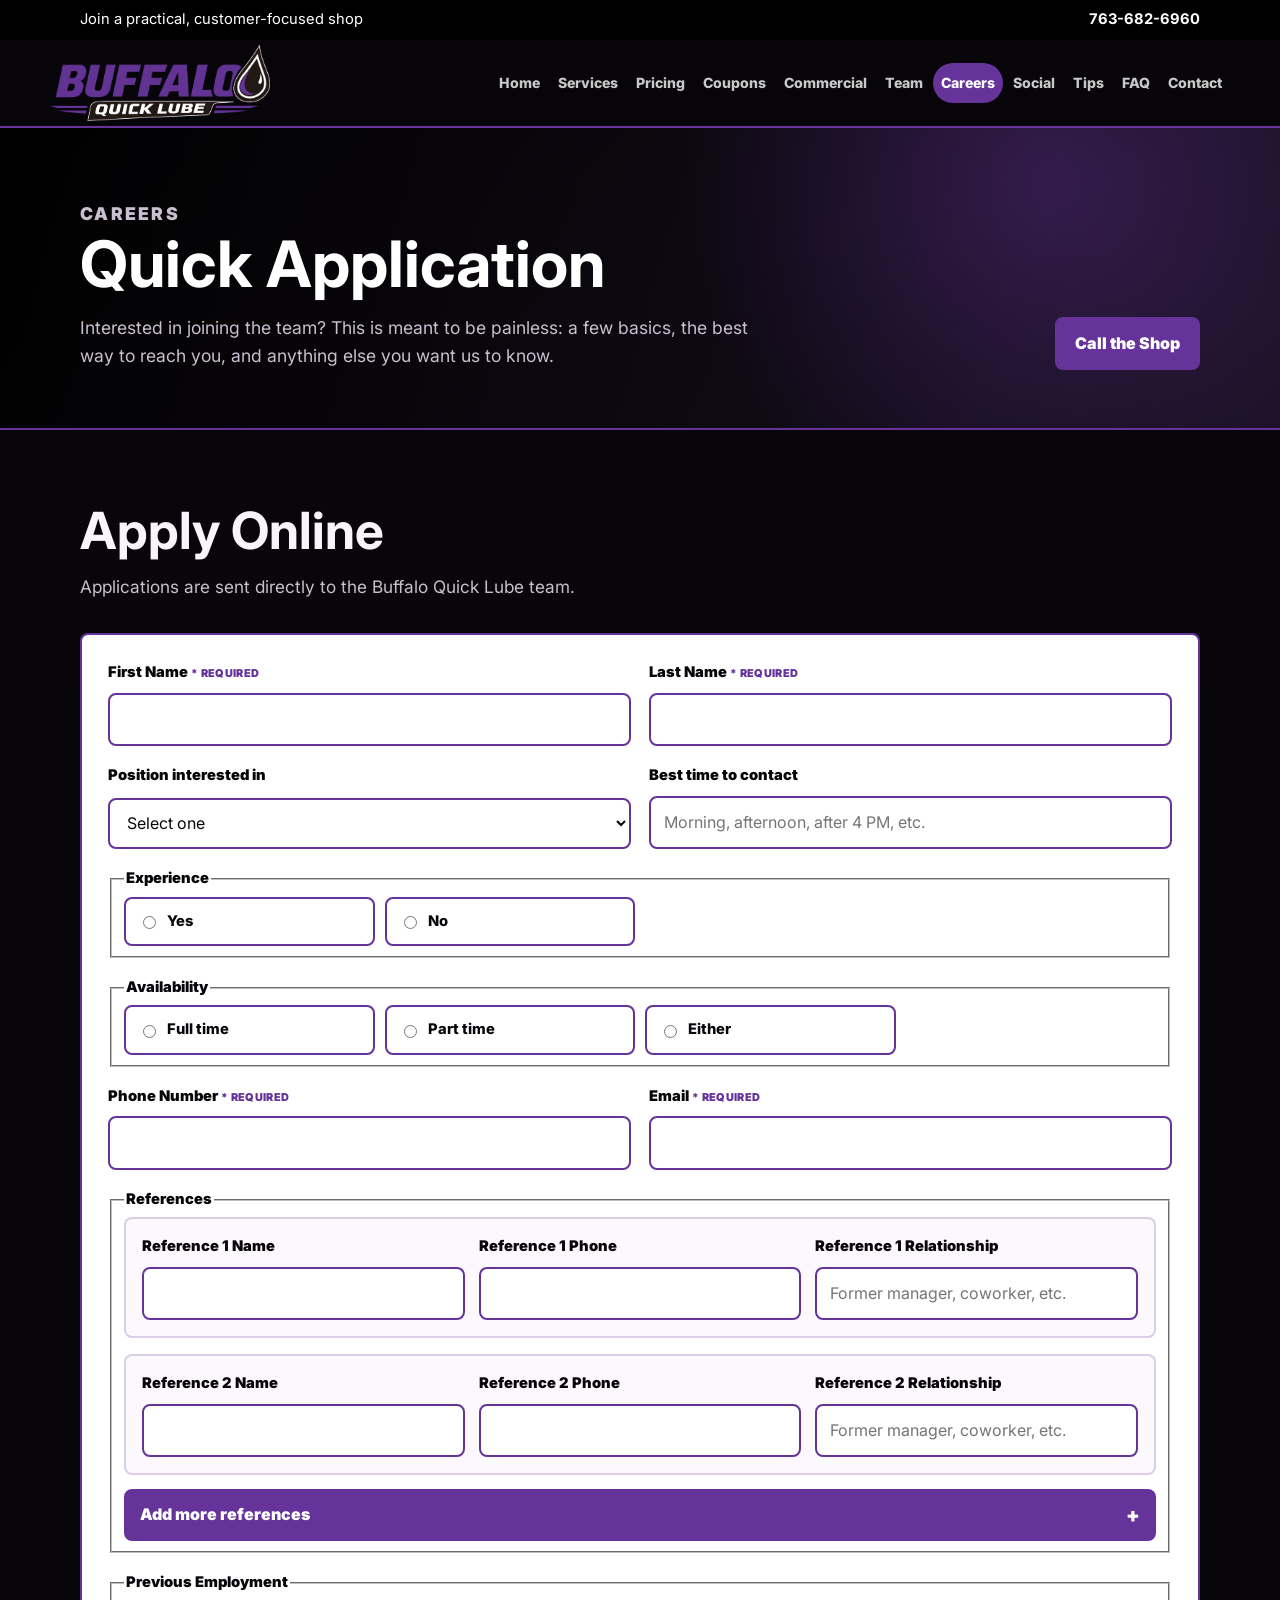
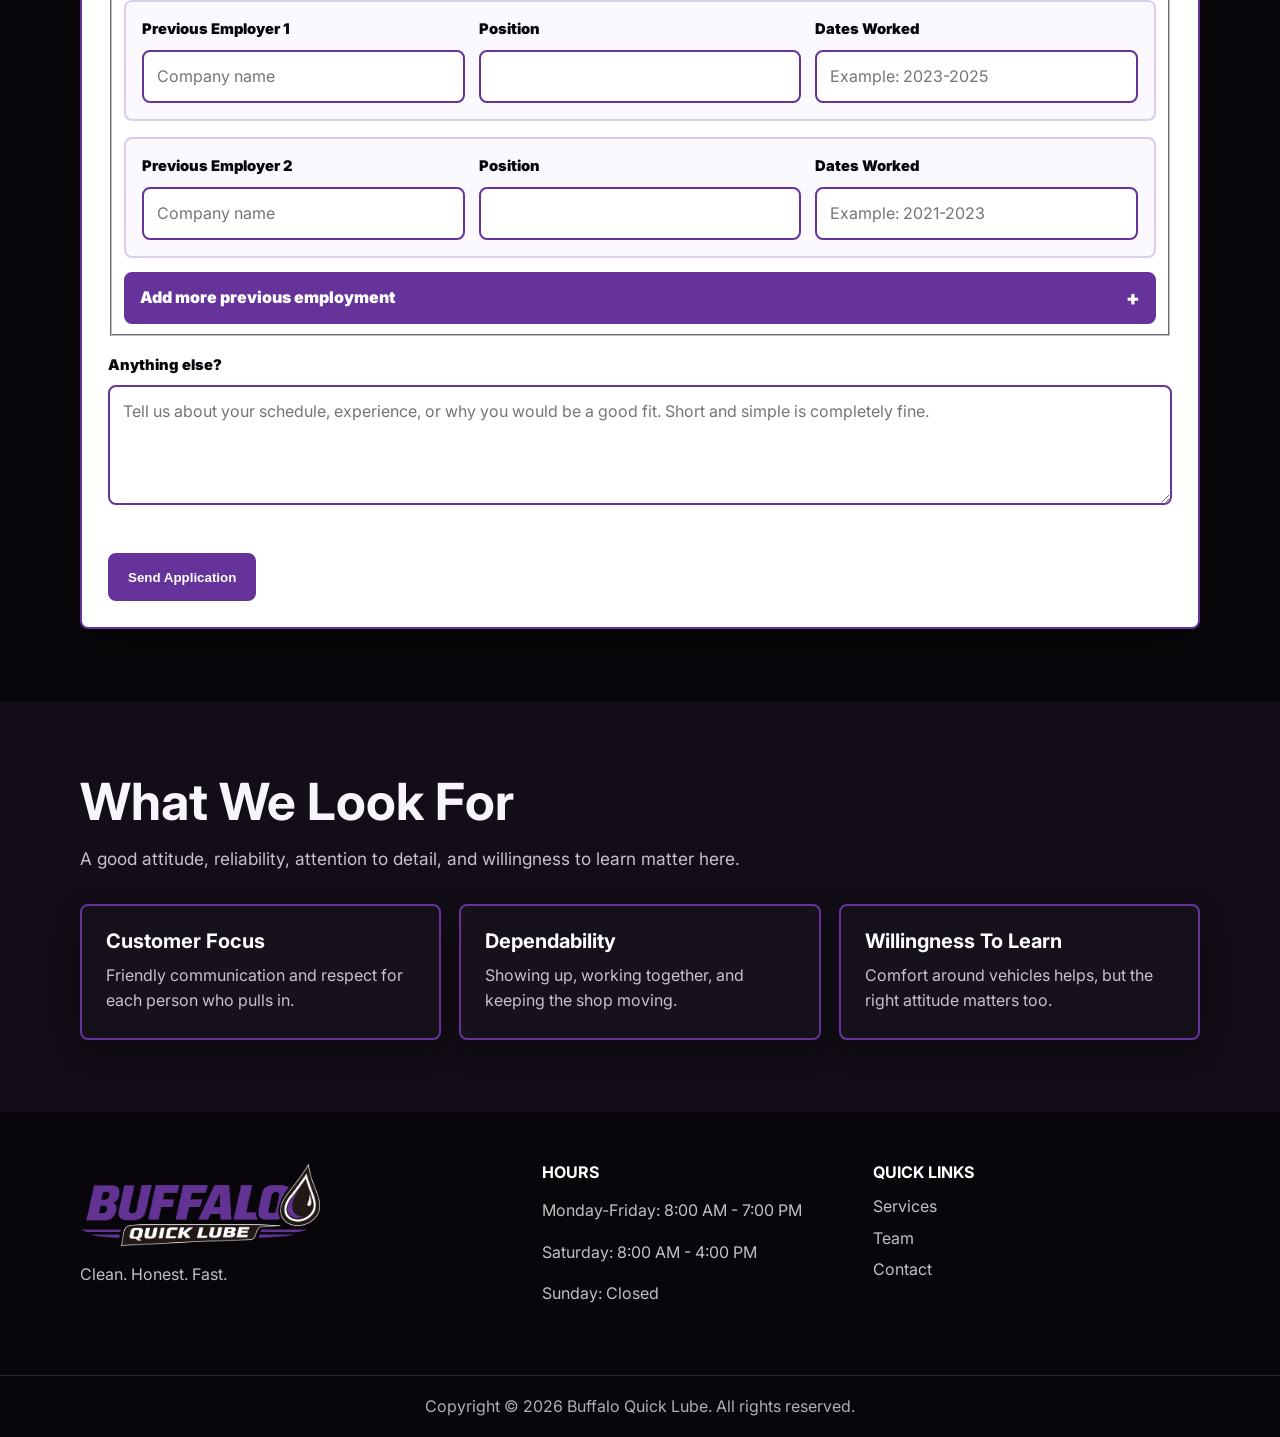
==== commit 38f7516f: "Update careers.html" ====
--- a/careers.html
+++ b/careers.html
@@ -10,7 +10,7 @@
   <link rel="preconnect" href="https://fonts.googleapis.com">
   <link rel="preconnect" href="https://fonts.gstatic.com" crossorigin>
   <link href="https://fonts.googleapis.com/css2?family=Inter:wght@400;600;700;800;900&display=swap" rel="stylesheet">
-  <link rel="stylesheet" href="style.css?v=61">
+  <link rel="stylesheet" href="style.css?v=68">
 </head>
 <body>
 <header class="site-header"><div class="top-bar"><div class="top-bar-inner"><span>Join a practical, customer-focused shop</span><span><a href="tel:7636826960">763-682-6960</a></span></div></div><div class="nav-inner"><a class="brand" href="index.html"><img src="images/logo.png" alt="Buffalo Quick Lube logo"></a><button class="menu-btn" onclick="toggleMenu()" aria-label="Open menu"><span></span><span></span><span></span></button><nav class="site-nav" id="navMenu"><a href="index.html">Home</a><a href="services.html">Services</a><a href="pricing.html">Pricing</a><a href="coupons.html">Coupons</a><a href="commercial.html">Commercial</a><a href="team.html">Team</a><a class="active" href="careers.html">Careers</a><a href="social.html">Social</a><a href="tips.html">Tips</a><a href="faq.html">FAQ</a><div class="nav-dropdown"><a class="nav-trigger" href="contact.html">Contact</a><div class="nav-dropdown-menu"><a href="contact.html">Contact Information</a><a href="detail-request.html">Interior Detail Scheduling</a></div></div></nav></div></header>
@@ -85,6 +85,146 @@
         <input id="email" name="email" type="email" autocomplete="email" required>
       </div>
 
+      <fieldset class="form-options form-repeat-section">
+        <legend>References</legend>
+        <div class="repeat-list">
+          <div class="repeat-row">
+            <div class="form-field">
+              <label for="reference_1_name">Reference 1 Name</label>
+              <input id="reference_1_name" name="Reference 1 Name" type="text">
+            </div>
+            <div class="form-field">
+              <label for="reference_1_phone">Reference 1 Phone</label>
+              <input id="reference_1_phone" name="Reference 1 Phone" type="tel">
+            </div>
+            <div class="form-field">
+              <label for="reference_1_relationship">Reference 1 Relationship</label>
+              <input id="reference_1_relationship" name="Reference 1 Relationship" type="text" placeholder="Former manager, coworker, etc.">
+            </div>
+          </div>
+
+          <div class="repeat-row">
+            <div class="form-field">
+              <label for="reference_2_name">Reference 2 Name</label>
+              <input id="reference_2_name" name="Reference 2 Name" type="text">
+            </div>
+            <div class="form-field">
+              <label for="reference_2_phone">Reference 2 Phone</label>
+              <input id="reference_2_phone" name="Reference 2 Phone" type="tel">
+            </div>
+            <div class="form-field">
+              <label for="reference_2_relationship">Reference 2 Relationship</label>
+              <input id="reference_2_relationship" name="Reference 2 Relationship" type="text" placeholder="Former manager, coworker, etc.">
+            </div>
+          </div>
+        </div>
+
+        <details class="form-more">
+          <summary>Add more references</summary>
+          <div class="repeat-list">
+            <div class="repeat-row">
+              <div class="form-field">
+                <label for="reference_3_name">Reference 3 Name</label>
+                <input id="reference_3_name" name="Reference 3 Name" type="text">
+              </div>
+              <div class="form-field">
+                <label for="reference_3_phone">Reference 3 Phone</label>
+                <input id="reference_3_phone" name="Reference 3 Phone" type="tel">
+              </div>
+              <div class="form-field">
+                <label for="reference_3_relationship">Reference 3 Relationship</label>
+                <input id="reference_3_relationship" name="Reference 3 Relationship" type="text" placeholder="Former manager, coworker, etc.">
+              </div>
+            </div>
+
+            <div class="repeat-row">
+              <div class="form-field">
+                <label for="reference_4_name">Reference 4 Name</label>
+                <input id="reference_4_name" name="Reference 4 Name" type="text">
+              </div>
+              <div class="form-field">
+                <label for="reference_4_phone">Reference 4 Phone</label>
+                <input id="reference_4_phone" name="Reference 4 Phone" type="tel">
+              </div>
+              <div class="form-field">
+                <label for="reference_4_relationship">Reference 4 Relationship</label>
+                <input id="reference_4_relationship" name="Reference 4 Relationship" type="text" placeholder="Former manager, coworker, etc.">
+              </div>
+            </div>
+          </div>
+        </details>
+      </fieldset>
+
+      <fieldset class="form-options form-repeat-section">
+        <legend>Previous Employment</legend>
+        <div class="repeat-list">
+          <div class="repeat-row">
+            <div class="form-field">
+              <label for="employment_1_company">Previous Employer 1</label>
+              <input id="employment_1_company" name="Previous Employer 1" type="text" placeholder="Company name">
+            </div>
+            <div class="form-field">
+              <label for="employment_1_position">Position</label>
+              <input id="employment_1_position" name="Previous Employer 1 Position" type="text">
+            </div>
+            <div class="form-field">
+              <label for="employment_1_dates">Dates Worked</label>
+              <input id="employment_1_dates" name="Previous Employer 1 Dates Worked" type="text" placeholder="Example: 2023-2025">
+            </div>
+          </div>
+
+          <div class="repeat-row">
+            <div class="form-field">
+              <label for="employment_2_company">Previous Employer 2</label>
+              <input id="employment_2_company" name="Previous Employer 2" type="text" placeholder="Company name">
+            </div>
+            <div class="form-field">
+              <label for="employment_2_position">Position</label>
+              <input id="employment_2_position" name="Previous Employer 2 Position" type="text">
+            </div>
+            <div class="form-field">
+              <label for="employment_2_dates">Dates Worked</label>
+              <input id="employment_2_dates" name="Previous Employer 2 Dates Worked" type="text" placeholder="Example: 2021-2023">
+            </div>
+          </div>
+        </div>
+
+        <details class="form-more">
+          <summary>Add more previous employment</summary>
+          <div class="repeat-list">
+            <div class="repeat-row">
+              <div class="form-field">
+                <label for="employment_3_company">Previous Employer 3</label>
+                <input id="employment_3_company" name="Previous Employer 3" type="text" placeholder="Company name">
+              </div>
+              <div class="form-field">
+                <label for="employment_3_position">Position</label>
+                <input id="employment_3_position" name="Previous Employer 3 Position" type="text">
+              </div>
+              <div class="form-field">
+                <label for="employment_3_dates">Dates Worked</label>
+                <input id="employment_3_dates" name="Previous Employer 3 Dates Worked" type="text" placeholder="Example: 2020-2021">
+              </div>
+            </div>
+
+            <div class="repeat-row">
+              <div class="form-field">
+                <label for="employment_4_company">Previous Employer 4</label>
+                <input id="employment_4_company" name="Previous Employer 4" type="text" placeholder="Company name">
+              </div>
+              <div class="form-field">
+                <label for="employment_4_position">Position</label>
+                <input id="employment_4_position" name="Previous Employer 4 Position" type="text">
+              </div>
+              <div class="form-field">
+                <label for="employment_4_dates">Dates Worked</label>
+                <input id="employment_4_dates" name="Previous Employer 4 Dates Worked" type="text" placeholder="Example: 2018-2020">
+              </div>
+            </div>
+          </div>
+        </details>
+      </fieldset>
+
       <div class="form-wide">
         <label for="additional">Anything else?</label>
         <textarea id="additional" name="Additional Information" placeholder="Tell us about your schedule, experience, or why you would be a good fit. Short and simple is completely fine."></textarea>
@@ -97,7 +237,7 @@
   <section class="section soft"><div class="container"><div class="section-head"><h2>What We Look For</h2><p>A good attitude, reliability, attention to detail, and willingness to learn matter here.</p></div><div class="grid"><div class="card"><h3>Customer Focus</h3><p>Friendly communication and respect for each person who pulls in.</p></div><div class="card"><h3>Dependability</h3><p>Showing up, working together, and keeping the shop moving.</p></div><div class="card"><h3>Willingness To Learn</h3><p>Comfort around vehicles helps, but the right attitude matters too.</p></div></div></div></section>
 </main>
 <footer class="site-footer"><div class="footer-grid"><div><img src="images/logo.png" alt="Buffalo Quick Lube logo"><p>Clean. Honest. Fast.</p></div><div><h3>Hours</h3><p>Monday-Friday: 8:00 AM - 7:00 PM</p><p>Saturday: 8:00 AM - 4:00 PM</p><p>Sunday: Closed</p></div><div><h3>Quick Links</h3><a href="services.html">Services</a><a href="team.html">Team</a><a href="contact.html">Contact</a></div></div><div class="footer-bottom">Copyright &copy; 2026 Buffalo Quick Lube. All rights reserved.</div></footer>
-<a class="floating-call" href="tel:7636826960">Call Now</a><script src="script.js?v=61"></script>
+<a class="floating-call" href="tel:7636826960">Call Now</a><script src="script.js?v=63"></script>
 </body>
 </html>
 
@@ -121,4 +261,3 @@
 
 
 
-
--- a/style.css
+++ b/style.css
@@ -170,18 +170,67 @@
     radial-gradient(circle at 82% 18%, rgba(101, 51, 154, 0.4), transparent 34%),
     linear-gradient(105deg, rgba(0, 0, 0, 0.96), rgba(18, 13, 22, 0.9)),
     linear-gradient(135deg, #050405, #65339a);
+  border-bottom: 2px solid var(--line);
   color: #fff;
 }
 
 .hero-inner {
   width: min(1120px, calc(100% - 32px));
   margin: 0 auto;
-  min-height: 570px;
-  display: grid;
-  grid-template-columns: minmax(0, 1.1fr) 380px;
-  align-items: center;
-  gap: 56px;
-  padding: 64px 0;
+  display: grid;
+  grid-template-columns: 1fr;
+  gap: 24px;
+  padding: 46px 0 58px;
+}
+
+.hero-main {
+  position: relative;
+  min-height: 560px;
+  min-width: 0;
+  overflow: hidden;
+  display: flex;
+  flex-direction: column;
+  justify-content: center;
+  padding: 50px 48px;
+  background: transparent;
+}
+
+.hero-main::before {
+  content: "";
+  position: absolute;
+  inset: 0;
+  z-index: 1;
+  background:
+    linear-gradient(90deg, rgba(0, 0, 0, 0.78) 0%, rgba(18, 13, 22, 0.56) 46%, rgba(18, 13, 22, 0.08) 100%),
+    linear-gradient(180deg, rgba(5, 4, 5, 0.42) 0%, rgba(5, 4, 5, 0.02) 22%, rgba(5, 4, 5, 0.02) 76%, rgba(5, 4, 5, 0.42) 100%);
+}
+
+.hero-main > :not(.hero-shop-photo) {
+  position: relative;
+  z-index: 2;
+}
+
+.hero-shop-photo {
+  position: absolute;
+  inset: 0 -28px 0 0;
+  width: 100%;
+  height: 100%;
+  margin: 0;
+  overflow: hidden;
+  border: 0;
+  border-radius: 0;
+  background: #111;
+  box-shadow: none;
+}
+
+.hero-shop-photo img {
+  width: 100%;
+  height: 100%;
+  display: block;
+  object-fit: cover;
+  object-position: center;
+  filter: saturate(0.96) brightness(0.86);
+  opacity: 0.88;
 }
 
 .eyebrow {
@@ -195,7 +244,8 @@
 
 .hero-brand-mark {
   width: min(500px, 100%);
-  margin-bottom: 28px;
+  align-self: center;
+  margin: 0 auto 24px;
 }
 
 .social-badge {
@@ -300,9 +350,10 @@
 .hero-panel {
   border: 2px solid var(--purple);
   border-radius: var(--radius);
-  background: rgba(255, 255, 255, 0.08);
+  background: rgba(8, 6, 10, 0.78);
   padding: 26px;
   box-shadow: var(--shadow);
+  backdrop-filter: blur(10px);
 }
 
 .hero-panel h2 {
@@ -310,13 +361,16 @@
 }
 
 .hero-panel dl {
+  display: grid;
+  grid-template-columns: repeat(4, minmax(0, 1fr));
+  gap: 0;
   margin: 18px 0 0;
 }
 
 .hero-panel div {
   display: grid;
-  grid-template-columns: 100px 1fr;
-  gap: 16px;
+  grid-template-columns: 1fr;
+  gap: 7px;
   padding: 13px 0;
   border-top: 2px solid var(--purple);
 }
@@ -697,6 +751,19 @@
 .faq-list p {
   margin: 12px 0 0;
   color: var(--muted);
+}
+
+.oil-stock-list {
+  display: grid;
+  grid-template-columns: repeat(2, minmax(0, 1fr));
+  gap: 8px 16px;
+  margin: 14px 0 0;
+  padding-left: 20px;
+  color: #ffffff;
+}
+
+.oil-stock-list li {
+  padding-left: 2px;
 }
 
 .application-form {
@@ -979,6 +1046,54 @@
   color: #605866;
 }
 
+.form-repeat-section {
+  gap: 14px;
+}
+
+.repeat-list {
+  display: grid;
+  gap: 16px;
+}
+
+.repeat-row {
+  display: grid;
+  grid-template-columns: repeat(3, minmax(0, 1fr));
+  gap: 14px;
+  padding: 16px;
+  border: 2px solid rgba(101, 51, 154, 0.22);
+  border-radius: var(--radius);
+  background: #fbf9fd;
+}
+
+.form-more {
+  display: grid;
+  gap: 14px;
+}
+
+.form-more summary {
+  display: flex;
+  align-items: center;
+  justify-content: space-between;
+  min-height: 46px;
+  padding: 11px 14px;
+  border: 2px solid var(--line);
+  border-radius: var(--radius);
+  background: var(--purple);
+  color: #ffffff;
+  cursor: pointer;
+  font-weight: 900;
+}
+
+.form-more summary::after {
+  content: "+";
+  font-size: 1.25rem;
+  line-height: 1;
+}
+
+.form-more[open] summary::after {
+  content: "-";
+}
+
 .site-footer {
   background: var(--ink);
   color: #fff;
@@ -1119,6 +1234,15 @@
     min-height: auto;
   }
 
+  .hero-panel dl {
+    grid-template-columns: repeat(2, minmax(0, 1fr));
+    column-gap: 18px;
+  }
+
+  .hero-main {
+    min-height: 520px;
+  }
+
   .grid,
   .grid.two,
   .footer-grid,
@@ -1138,6 +1262,47 @@
     padding: 48px 0;
   }
 
+  .hero-main {
+    display: block;
+    min-height: auto;
+    padding: 0 0 28px;
+  }
+
+  .hero-shop-photo {
+    position: relative;
+    inset: auto;
+    aspect-ratio: 16 / 8;
+    height: auto;
+    margin: 0 0 28px;
+    border-radius: 8px;
+  }
+
+  .hero-shop-photo img {
+    object-position: center;
+  }
+
+  .hero-main .hero-brand-mark {
+    position: absolute;
+    top: clamp(28px, 8vw, 38px);
+    left: 50%;
+    width: min(260px, 78%);
+    margin: 0;
+    transform: translateX(-50%);
+  }
+
+  .hero-main .eyebrow,
+  .hero-main h1,
+  .hero-main > p,
+  .hero-main .actions {
+    margin-left: 28px;
+    margin-right: 28px;
+  }
+
+  .hero-main .eyebrow,
+  .hero-main h1 {
+    text-align: center;
+  }
+
   .actions {
     flex-direction: column;
   }
@@ -1149,6 +1314,18 @@
   .hero-panel div {
     grid-template-columns: 1fr;
     gap: 2px;
+  }
+
+  .hero-panel dl {
+    grid-template-columns: 1fr;
+  }
+
+  .oil-stock-list {
+    grid-template-columns: 1fr;
+  }
+
+  .repeat-row {
+    grid-template-columns: 1fr;
   }
 
   .section-photo {
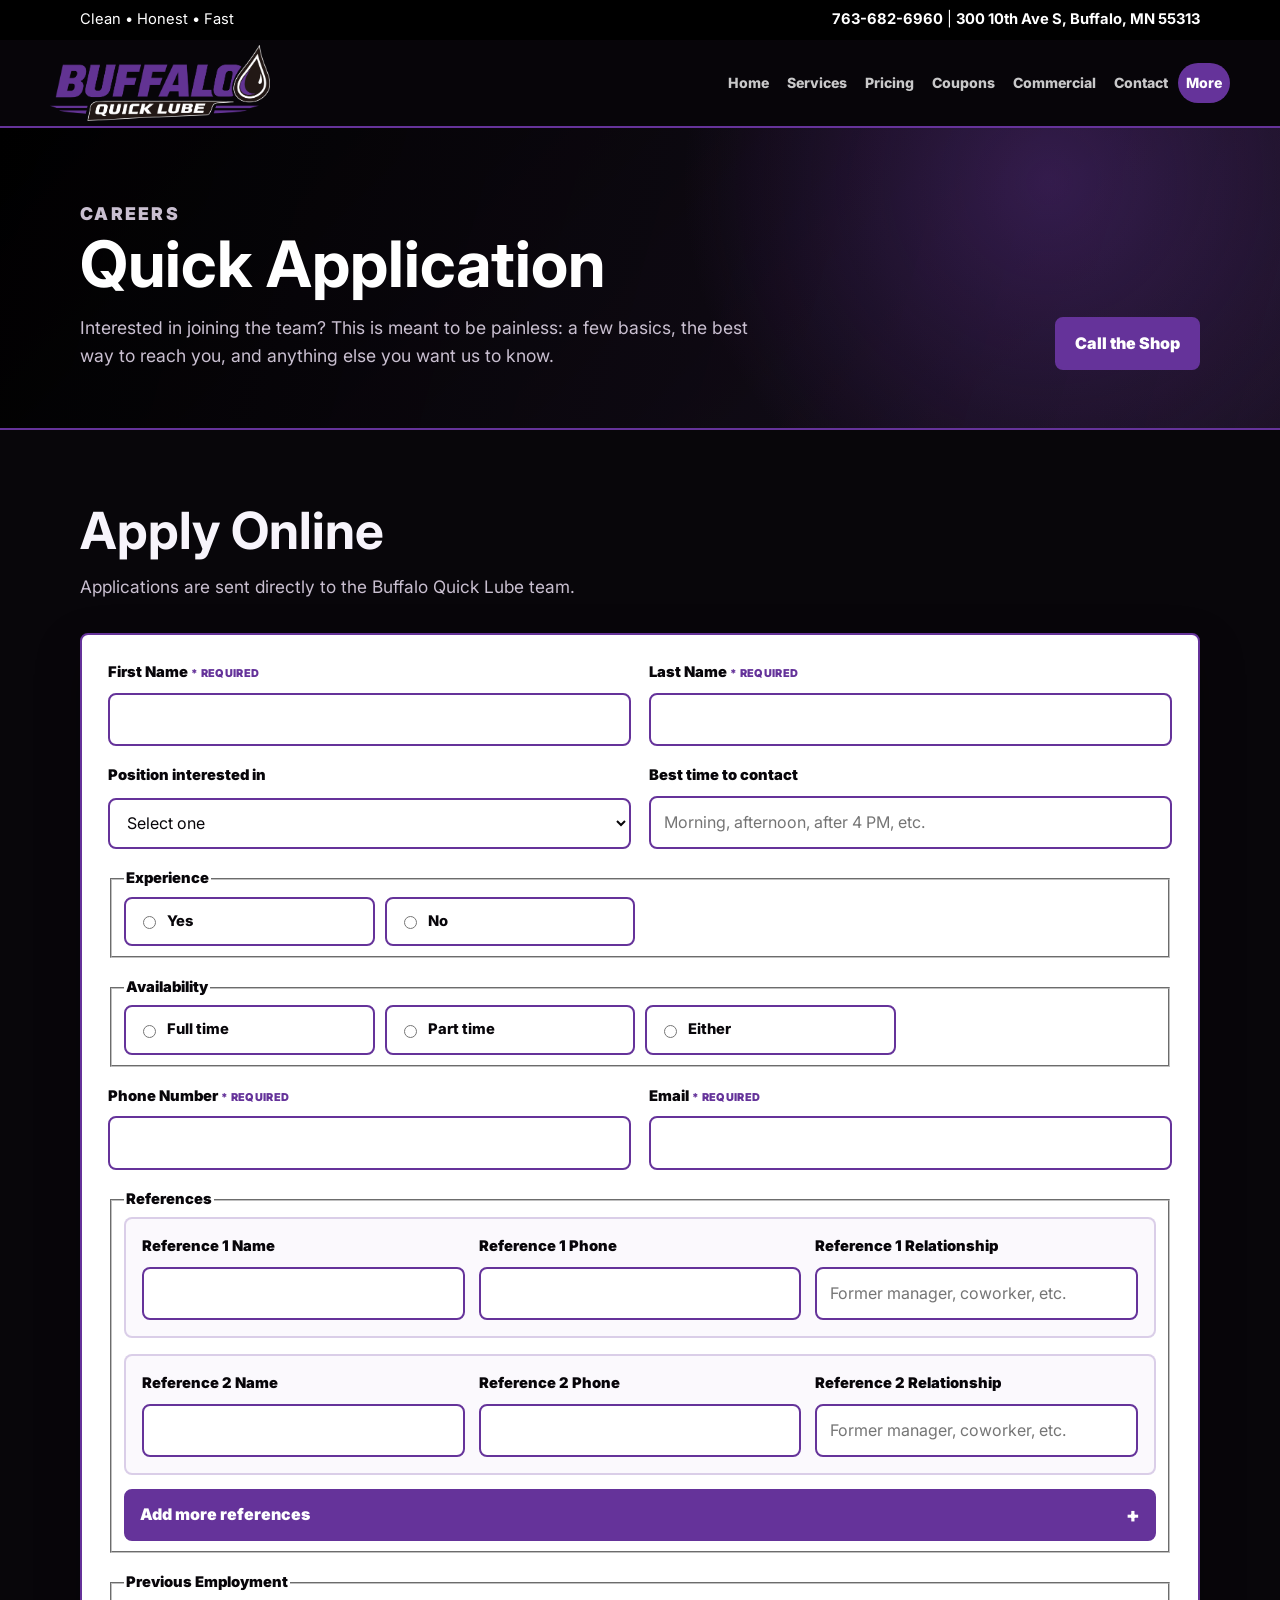
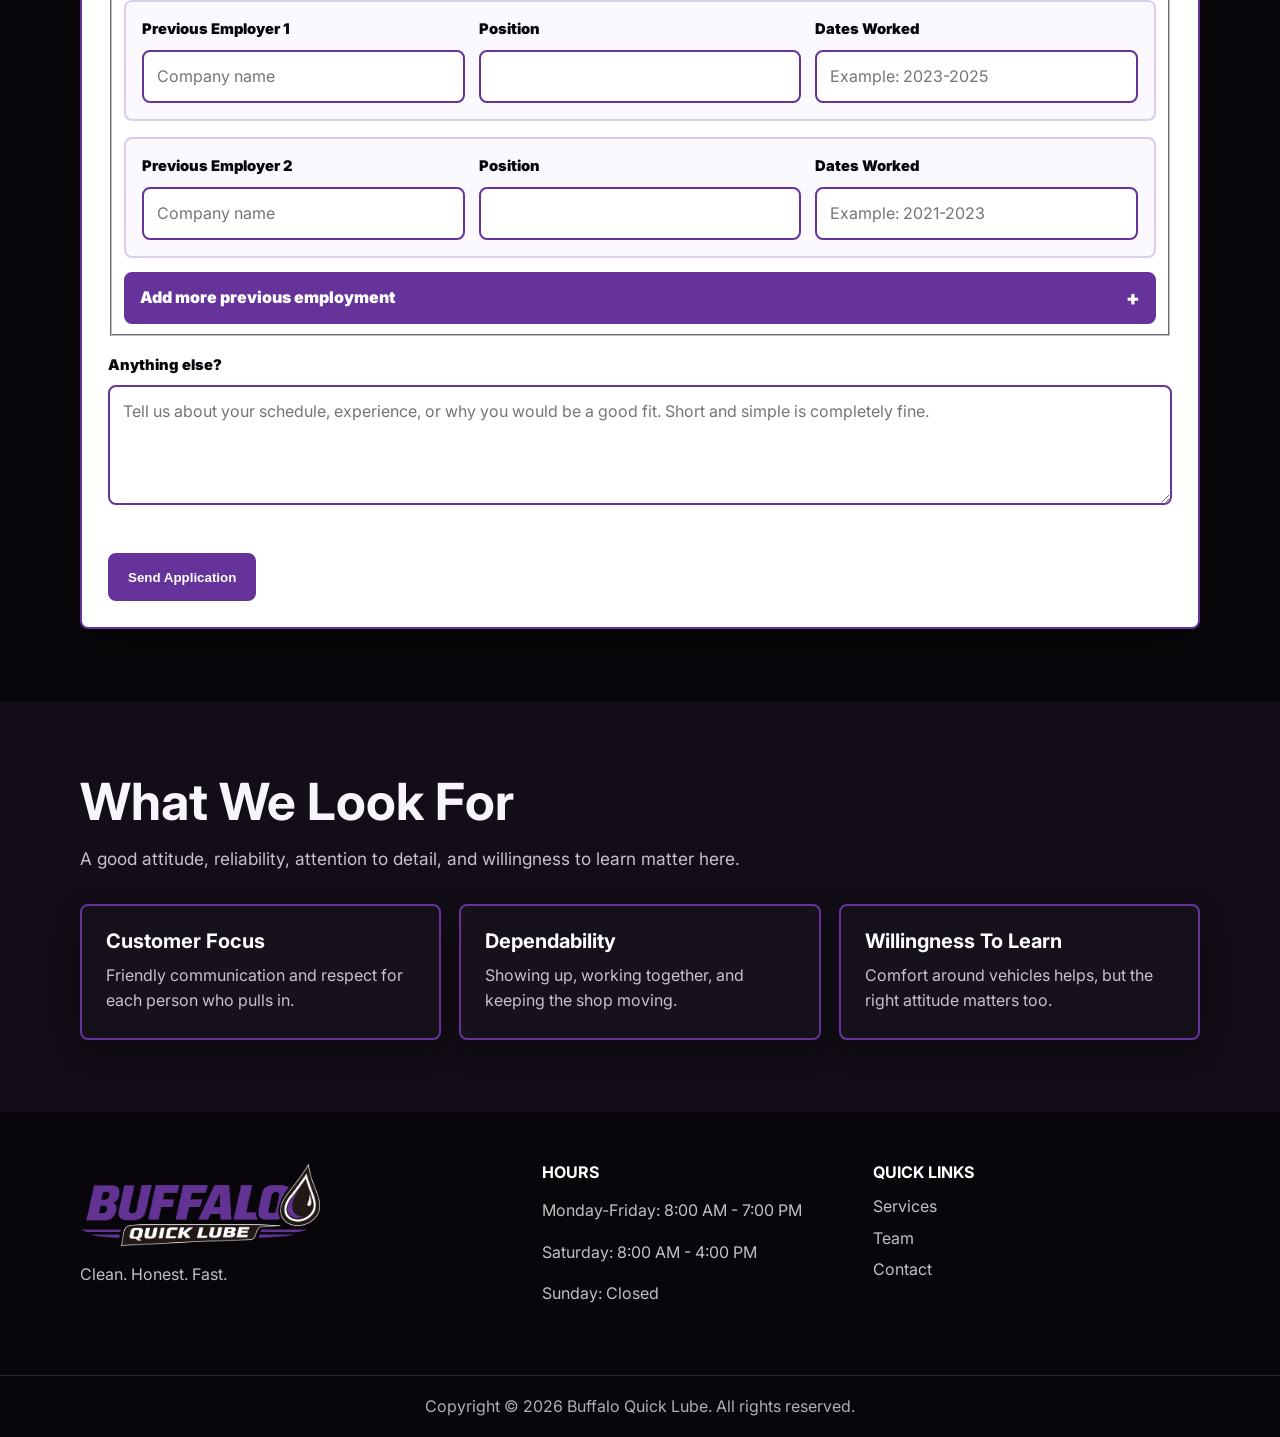
==== commit eddcb07e: "Update oil change pricing and streamline navigation Updates the three oil-change pricing cards and c" ====
--- a/careers.html
+++ b/careers.html
@@ -2,7 +2,10 @@
 <html lang="en">
 <head>
   <meta charset="UTF-8">
-  <meta name="viewport" content="width=device-width, initial-scale=1.0">
+  <meta name="viewport" content="width=device-width, initial-scale=1.0">
+  <meta http-equiv="Cache-Control" content="no-cache, no-store, must-revalidate">
+  <meta http-equiv="Pragma" content="no-cache">
+  <meta http-equiv="Expires" content="0">
   <link rel="icon" type="image/png" sizes="48x48" href="favicon-48.png">
   <link rel="icon" type="image/png" sizes="512x512" href="favicon.png">
   <link rel="apple-touch-icon" sizes="180x180" href="apple-touch-icon.png">
@@ -10,10 +13,25 @@
   <link rel="preconnect" href="https://fonts.googleapis.com">
   <link rel="preconnect" href="https://fonts.gstatic.com" crossorigin>
   <link href="https://fonts.googleapis.com/css2?family=Inter:wght@400;600;700;800;900&display=swap" rel="stylesheet">
-  <link rel="stylesheet" href="style.css?v=68">
+  <link rel="stylesheet" href="style.css?v=72">
 </head>
 <body>
-<header class="site-header"><div class="top-bar"><div class="top-bar-inner"><span>Join a practical, customer-focused shop</span><span><a href="tel:7636826960">763-682-6960</a></span></div></div><div class="nav-inner"><a class="brand" href="index.html"><img src="images/logo.png" alt="Buffalo Quick Lube logo"></a><button class="menu-btn" onclick="toggleMenu()" aria-label="Open menu"><span></span><span></span><span></span></button><nav class="site-nav" id="navMenu"><a href="index.html">Home</a><a href="services.html">Services</a><a href="pricing.html">Pricing</a><a href="coupons.html">Coupons</a><a href="commercial.html">Commercial</a><a href="team.html">Team</a><a class="active" href="careers.html">Careers</a><a href="social.html">Social</a><a href="tips.html">Tips</a><a href="faq.html">FAQ</a><div class="nav-dropdown"><a class="nav-trigger" href="contact.html">Contact</a><div class="nav-dropdown-menu"><a href="contact.html">Contact Information</a><a href="detail-request.html">Interior Detail Scheduling</a></div></div></nav></div></header>
+<header class="site-header">
+  <div class="top-bar"><div class="top-bar-inner"><span>Clean • Honest • Fast</span><span><a href="tel:7636826960">763-682-6960</a> | <a href="https://www.google.com/maps/search/?api=1&amp;query=300+10th+Ave+S+Buffalo+MN+55313" target="_blank" rel="noreferrer">300 10th Ave S, Buffalo, MN 55313</a></span></div></div>
+  <div class="nav-inner">
+    <a class="brand" href="index.html"><img src="images/logo.png" alt="Buffalo Quick Lube logo"></a>
+    <button class="menu-btn" onclick="toggleMenu()" aria-label="Open menu" aria-expanded="false"><span></span><span></span><span></span></button>
+    <nav class="site-nav" id="navMenu">
+      <a class="nav-home" href="index.html">Home</a>
+      <div class="nav-dropdown services-dropdown"><a class="nav-trigger" href="services.html" aria-haspopup="true" aria-expanded="false">Services</a><div class="nav-dropdown-menu"><a class="" href="services.html">What We Do</a><a class="" href="detail-request.html">Interior Detail Scheduling</a></div></div>
+      <a class="" href="pricing.html">Pricing</a>
+      <a class="" href="coupons.html">Coupons</a>
+      <a class="" href="commercial.html">Commercial</a>
+      <a class="" href="contact.html">Contact</a>
+      <div class="nav-dropdown more-dropdown"><button class="nav-trigger nav-more-trigger active" type="button" aria-haspopup="true" aria-expanded="false">More</button><div class="nav-dropdown-menu"><a class="" href="team.html">Team</a><a class="active" href="careers.html">Careers</a><a class="" href="tips.html">Tips</a><a class="" href="faq.html">FAQ</a><a class="" href="social.html">Social</a></div></div>
+    </nav>
+  </div>
+</header>
 <main>
   <section class="page-hero"><div class="container"><div><p class="eyebrow">Careers</p><h1>Quick Application</h1><p>Interested in joining the team? This is meant to be painless: a few basics, the best way to reach you, and anything else you want us to know.</p></div><a class="btn" href="tel:7636826960">Call the Shop</a></div></section>
   <section class="section"><div class="container">
@@ -237,7 +255,7 @@
   <section class="section soft"><div class="container"><div class="section-head"><h2>What We Look For</h2><p>A good attitude, reliability, attention to detail, and willingness to learn matter here.</p></div><div class="grid"><div class="card"><h3>Customer Focus</h3><p>Friendly communication and respect for each person who pulls in.</p></div><div class="card"><h3>Dependability</h3><p>Showing up, working together, and keeping the shop moving.</p></div><div class="card"><h3>Willingness To Learn</h3><p>Comfort around vehicles helps, but the right attitude matters too.</p></div></div></div></section>
 </main>
 <footer class="site-footer"><div class="footer-grid"><div><img src="images/logo.png" alt="Buffalo Quick Lube logo"><p>Clean. Honest. Fast.</p></div><div><h3>Hours</h3><p>Monday-Friday: 8:00 AM - 7:00 PM</p><p>Saturday: 8:00 AM - 4:00 PM</p><p>Sunday: Closed</p></div><div><h3>Quick Links</h3><a href="services.html">Services</a><a href="team.html">Team</a><a href="contact.html">Contact</a></div></div><div class="footer-bottom">Copyright &copy; 2026 Buffalo Quick Lube. All rights reserved.</div></footer>
-<a class="floating-call" href="tel:7636826960">Call Now</a><script src="script.js?v=63"></script>
+<a class="floating-call" href="tel:7636826960">Call Now</a><script src="script.js?v=73"></script>
 </body>
 </html>
 
--- a/style.css
+++ b/style.css
@@ -120,12 +120,17 @@
   flex-wrap: nowrap;
 }
 
-.site-nav a {
+.site-nav a,
+.site-nav button.nav-trigger {
   padding: 9px 8px;
+  border: 0;
   border-radius: 999px;
+  background: transparent;
   color: rgba(255, 255, 255, 0.78);
+  font: inherit;
   font-size: 0.88rem;
   font-weight: 800;
+  cursor: pointer;
 }
 
 .nav-dropdown {
@@ -160,10 +165,140 @@
 }
 
 .site-nav a:hover,
-.site-nav a.active {
+.site-nav a.active,
+.site-nav button.nav-trigger:hover,
+.site-nav button.nav-trigger.active {
   color: var(--paper);
   background: var(--purple);
 }
+
+.intervals-hero { background: radial-gradient(circle at 78% 18%, rgba(124,68,186,.28), transparent 34%), linear-gradient(110deg, #09060b, #17111c); }
+.intervals-hero .container { align-items: center; }
+.intervals-hero h1 { max-width: 760px; }
+.intervals-hero p:not(.eyebrow) { max-width: 760px; }
+.intervals-hero-actions { display: grid; gap: 10px; min-width: 220px; }
+.hero-trust-row { display: flex; flex-wrap: wrap; gap: 9px; margin-top: 22px; }
+.hero-trust-row span { padding: 6px 10px; border: 1px solid rgba(255,255,255,.18); border-radius: 999px; background: rgba(255,255,255,.05); color: #e9e1ee; font-size: .76rem; font-weight: 800; }
+.interval-layout { display: grid; grid-template-columns: minmax(0, 1.55fr) minmax(280px, .75fr); gap: 28px; align-items: start; }
+.lookup-panel, .integrity-note, .coverage-message, .maintenance-card { border: 1px solid rgba(255,255,255,.13); border-radius: var(--radius); background: var(--charcoal); box-shadow: var(--shadow); }
+.lookup-panel { padding: clamp(22px, 4vw, 40px); }
+.lookup-steps { display: grid; grid-template-columns: repeat(3, 1fr); gap: 0; margin: 26px 0 22px; padding: 0; list-style: none; }
+.lookup-steps li { position: relative; display: flex; align-items: center; gap: 8px; color: var(--muted); font-size: .78rem; font-weight: 800; }
+.lookup-steps li:not(:last-child)::after { content: ""; height: 1px; flex: 1; margin-right: 10px; background: rgba(255,255,255,.18); }
+.lookup-steps span { display: grid; place-items: center; width: 26px; height: 26px; border: 1px solid #8c759f; border-radius: 50%; }
+.lookup-steps .active { color: #fff; }
+.lookup-steps .active span { border-color: var(--purple-dark); background: var(--purple); }
+.lookup-tabs { display: flex; gap: 8px; margin: 0 0 22px; padding: 5px; border: 1px solid rgba(255,255,255,.13); border-radius: 8px; background: #0c0910; }
+.lookup-tab, .text-button { border: 0; background: transparent; color: var(--muted); font: inherit; font-weight: 800; cursor: pointer; }
+.lookup-tab { flex: 1; padding: 10px 14px; border-radius: 6px; }
+.lookup-tab.active { color: #fff; background: var(--purple); box-shadow: 0 5px 18px rgba(0,0,0,.25); }
+.interval-form, .lookup-fields { display: grid; grid-template-columns: repeat(2, minmax(0, 1fr)); gap: 18px; }
+.lookup-fields { grid-column: 1 / -1; }
+.interval-form label { display: grid; min-width: 0; align-content: start; gap: 7px; color: #fff; font-weight: 800; }
+.interval-form small { color: var(--muted); font-weight: 400; }
+.interval-form select, .interval-form input { width: 100%; min-width: 0; height: 50px; padding: 10px 12px; border: 1px solid #8c759f; border-radius: 6px; background: #0c0910; color: #fff; font: inherit; }
+.interval-form select:focus, .interval-form input:focus { outline: 3px solid rgba(124,68,186,.4); border-color: #b88be4; }
+.interval-form select:disabled { opacity: .55; }
+.lookup-submit { min-height: 50px; align-self: end; }
+.wide-field, .form-status { grid-column: 1 / -1; }
+.form-status { min-height: 1.5em; margin: 0; color: var(--muted); }
+.form-status.error { color: #ffb6b6; }
+.integrity-note { position: sticky; top: 148px; padding: 25px; display: flex; gap: 16px; border-color: var(--purple); background: linear-gradient(155deg, rgba(101,51,154,.2), transparent 48%), var(--charcoal); }
+.integrity-note h2 { margin: 0 0 14px; }
+.integrity-note h3 { margin: 0 0 7px; font-size: 1rem; }
+.integrity-note .eyebrow { margin: 0 0 2px; }
+.integrity-icon { display: grid; place-items: center; flex: 0 0 38px; height: 38px; border-radius: 50%; background: var(--purple); font-weight: 900; }
+.result-preview-list { display: grid; gap: 9px; margin: 0; padding: 0; list-style: none; }
+.result-preview-list li { position: relative; padding-left: 21px; font-weight: 700; }
+.result-preview-list li::before { content: "✓"; position: absolute; left: 0; color: #cba5ee; }
+.integrity-divider { height: 1px; margin: 22px 0; background: rgba(255,255,255,.14); }
+.history-note { margin-bottom: 0; padding: 12px; border-radius: 6px; background: rgba(0,0,0,.22); font-size: .87rem; }
+.results-section { border-top: 2px solid var(--purple); }
+.results-heading, .result-section-title { display: flex; justify-content: space-between; gap: 20px; align-items: end; }
+.text-button { color: #d7b8f3; text-decoration: underline; }
+.coverage-message { display: flex; justify-content: space-between; gap: 24px; align-items: center; margin: 24px 0 42px; padding: 24px; border-left: 5px solid var(--purple-dark); }
+.coverage-message h3, .coverage-message p { margin: 0 0 7px; }
+.condition-message { margin: -20px 0 38px; padding: 20px 24px; border: 1px solid rgba(255,255,255,.13); border-radius: var(--radius); background: rgba(101,51,154,.12); }
+.condition-message h3 { margin: 0 0 8px; }
+.condition-message ul { margin: 0; padding-left: 20px; color: var(--muted); }
+.mileage-timeline { margin: 34px 0 46px; padding: clamp(20px, 3vw, 30px); border: 1px solid rgba(255,255,255,.14); border-radius: var(--radius); background: #0b080e; overflow: hidden; }
+.roadmap-preview { padding: 54px 0; border-top: 1px solid rgba(255,255,255,.1); border-bottom: 2px solid var(--purple); background: radial-gradient(circle at 82% 20%, rgba(101,51,154,.28), transparent 34%), #0c0910; }
+.roadmap-preview-heading { display: grid; grid-template-columns: minmax(0, 1fr) minmax(280px, .7fr); gap: 30px; align-items: end; margin-bottom: 32px; }
+.roadmap-preview-heading h2, .roadmap-preview-heading p { margin-top: 0; }
+.roadmap-preview-heading > p { color: var(--muted); }
+.preview-track { position: relative; display: grid; grid-template-columns: repeat(3, minmax(0, 1fr)); gap: 18px; }
+.preview-track::before { content: ""; position: absolute; top: 28px; left: 16%; right: 16%; height: 4px; background: linear-gradient(90deg, #4c4550, #fff 50%, var(--purple-dark)); }
+.preview-milestone { position: relative; z-index: 1; min-height: 190px; padding: 54px 22px 22px; border: 1px solid rgba(255,255,255,.15); border-radius: var(--radius); background: #17111c; box-shadow: var(--shadow); }
+.preview-milestone::before { content: ""; position: absolute; top: 14px; left: 50%; width: 25px; height: 25px; transform: translateX(-50%); border: 6px solid #17111c; border-radius: 50%; background: #746c79; box-shadow: 0 0 0 2px #746c79; }
+.preview-milestone.current { border-color: #fff; transform: translateY(-8px); }
+.preview-milestone.current::before { background: #fff; box-shadow: 0 0 0 4px var(--purple); }
+.preview-milestone.upcoming { border-color: var(--purple); }
+.preview-milestone.upcoming::before { background: var(--purple-dark); box-shadow: 0 0 0 2px var(--purple-dark); }
+.preview-milestone span { display: block; color: #cba5ee; font-size: .72rem; font-weight: 900; letter-spacing: .08em; text-transform: uppercase; }
+.preview-milestone strong { display: block; margin: 4px 0 8px; font-size: clamp(1.35rem, 3vw, 2rem); }
+.preview-milestone p { margin: 0; color: var(--muted); font-size: .9rem; }
+.roadmap-legend { display: flex; justify-content: center; gap: 24px; margin-top: 24px; color: var(--muted); font-size: .82rem; font-weight: 800; }
+.legend-dot { display: inline-block; width: 10px; height: 10px; margin-right: 6px; border-radius: 50%; background: #746c79; }
+.legend-dot.current { background: #fff; box-shadow: 0 0 0 2px var(--purple); }
+.legend-dot.upcoming { background: var(--purple-dark); }
+.timeline-heading { display: flex; justify-content: space-between; gap: 24px; align-items: end; margin-bottom: 28px; }
+.timeline-heading h2, .timeline-heading p { margin-top: 0; }
+.timeline-heading > p { max-width: 460px; color: var(--muted); font-size: .9rem; }
+.timeline-track { position: relative; display: grid; grid-auto-flow: column; grid-auto-columns: minmax(150px, 1fr); gap: 0; overflow-x: auto; padding: 8px 0 16px; }
+.timeline-track::before { content: ""; position: absolute; left: 24px; right: 24px; top: 22px; height: 3px; background: linear-gradient(90deg, #4b4051, var(--purple), #8e58c5); }
+.timeline-point { position: relative; z-index: 1; display: grid; justify-items: center; gap: 5px; min-width: 150px; padding: 0 10px 10px; border: 0; border-radius: 8px; background: transparent; color: inherit; font: inherit; text-align: center; cursor: pointer; }
+.timeline-point:hover, .timeline-point:focus-visible, .timeline-point.selected { background: rgba(101,51,154,.2); outline: none; }
+.timeline-point:focus-visible { box-shadow: inset 0 0 0 2px #cba5ee; }
+.timeline-dot { width: 31px; height: 31px; border: 6px solid #0b080e; border-radius: 50%; background: #746c79; box-shadow: 0 0 0 2px #746c79; }
+.timeline-point.current .timeline-dot { background: #fff; box-shadow: 0 0 0 4px var(--purple); }
+.timeline-point.upcoming .timeline-dot { background: var(--purple-dark); box-shadow: 0 0 0 2px var(--purple-dark); }
+.timeline-label { margin-top: 7px; color: var(--muted); font-size: .7rem; font-weight: 900; letter-spacing: .06em; text-transform: uppercase; }
+.timeline-point strong { color: #fff; }
+.timeline-point small { color: var(--muted); line-height: 1.35; }
+.result-section-title { margin: 36px 0 18px; }
+.result-section-title h2, .result-kicker { margin: 0; }
+.result-kicker { color: #cba5ee; font-size: .78rem; font-weight: 900; letter-spacing: .08em; text-transform: uppercase; }
+.maintenance-group { margin: 28px 0; }
+.maintenance-group > h3 { margin-bottom: 0; font-size: 1.45rem; }
+.maintenance-group > p { margin-top: 3px; color: var(--muted); }
+.checkpoint-heading { display: flex; justify-content: space-between; gap: 20px; align-items: end; margin-bottom: 16px; }
+.checkpoint-heading h3, .checkpoint-heading p { margin: 0; }
+.checkpoint-heading h3 { font-size: 1.45rem; }
+.checkpoint-heading p { color: var(--muted); }
+.checkpoint-mileage { flex: 0 0 auto; padding: 7px 11px; border: 1px solid var(--purple); border-radius: 999px; color: #eadbfa; font-size: .8rem; font-weight: 900; }
+.provider-group { margin-top: 22px; padding: 20px; border: 1px solid rgba(255,255,255,.12); border-radius: var(--radius); background: rgba(0,0,0,.16); }
+.provider-group + .provider-group { margin-top: 18px; }
+.provider-heading { display: flex; align-items: center; gap: 12px; margin-bottom: 16px; }
+.provider-heading > span { display: grid; place-items: center; flex: 0 0 40px; height: 40px; border-radius: 50%; background: var(--purple); color: #fff; font-size: .75rem; font-weight: 900; }
+.provider-heading h4, .provider-heading p { margin: 0; }
+.provider-heading h4 { font-size: 1.08rem; }
+.provider-heading p { color: var(--muted); font-size: .85rem; }
+.tires-provider { border-color: rgba(255,255,255,.2); }
+.tires-provider .provider-heading > span { background: #fff; color: #17111c; }
+.checkpoint-empty { margin: 28px 0; padding: 22px; border: 1px dashed #8c759f; border-radius: var(--radius); background: rgba(255,255,255,.025); }
+.checkpoint-empty h3, .checkpoint-empty p { margin: 0; }
+.checkpoint-empty p { color: var(--muted); }
+.recommendation-grid { display: grid; grid-template-columns: repeat(2, minmax(0, 1fr)); gap: 18px; }
+.maintenance-card { overflow: hidden; }
+.maintenance-card-head, .maintenance-card details, .service-route { padding: 20px; }
+.maintenance-card h3 { margin: 8px 0 5px; }
+.maintenance-card p { margin: 0; color: var(--muted); }
+.verified-badge, .bql-badge { display: inline-block; padding: 4px 8px; border-radius: 999px; font-size: .72rem; font-weight: 900; letter-spacing: .03em; text-transform: uppercase; }
+.verified-badge { color: #e8d5fb; background: rgba(101,51,154,.35); }
+.bql-badge { color: #111; background: #fff; }
+.maintenance-card details { border-top: 1px solid rgba(255,255,255,.1); }
+.maintenance-card summary { color: #d7b8f3; font-weight: 800; cursor: pointer; }
+.source-details div { display: grid; grid-template-columns: 110px 1fr; gap: 8px; }
+.source-details dt { color: var(--muted); }
+.source-details dd { margin: 0; }
+.service-route { display: grid; gap: 6px; border-top: 1px solid rgba(255,255,255,.1); }
+.service-route span { color: var(--muted); }
+.bql-route { background: rgba(101,51,154,.22); }
+.tires-route { background: rgba(255,255,255,.035); }
+.config-pending { display: inline-flex; padding: 9px 11px; border: 1px dashed #8c759f; border-radius: 6px; font-size: .82rem; }
+.bql-recommendations { margin-top: 48px; padding-top: 10px; border-top: 3px solid #fff; }
+.bql-card { border-color: #8e58c5; }
+[hidden] { display: none !important; }
 
 .hero {
   background:
@@ -911,18 +1046,25 @@
   grid-template-columns: repeat(2, minmax(0, 1fr));
 }
 
-.detail-choice-grid label {
+.single-choice-grid {
+  grid-template-columns: minmax(0, 1fr);
+}
+
+.detail-choice-grid label,
+.single-choice-grid label {
   align-items: flex-start;
 }
 
 .detail-choice-grid span,
-.add-on-choice-grid span {
+.add-on-choice-grid span,
+.single-choice-grid span {
   display: grid;
   gap: 4px;
 }
 
 .detail-choice-grid small,
-.add-on-choice-grid small {
+.add-on-choice-grid small,
+.single-choice-grid small {
   color: #605866;
   font-size: 0.78rem;
   font-weight: 700;
@@ -1193,9 +1335,12 @@
     display: flex;
   }
 
-  .site-nav a {
+  .site-nav a,
+  .site-nav button.nav-trigger {
+    width: 100%;
     border-radius: var(--radius);
     padding: 12px;
+    text-align: left;
   }
 
   .nav-dropdown {
@@ -1363,4 +1508,26 @@
   .floating-call {
     display: inline-flex;
   }
-}
+
+  .interval-layout, .recommendation-grid { grid-template-columns: 1fr; }
+  .coverage-message { align-items: flex-start; flex-direction: column; }
+  .integrity-note { position: static; }
+}
+
+@media (max-width: 620px) {
+  .interval-form, .lookup-fields { grid-template-columns: 1fr; }
+  .results-heading, .result-section-title { align-items: flex-start; flex-direction: column; }
+  .checkpoint-heading { align-items: flex-start; flex-direction: column; }
+  .lookup-tabs { align-items: stretch; }
+  .lookup-tab { flex: 1; }
+  .lookup-steps li { gap: 5px; font-size: .7rem; }
+  .lookup-steps li:not(:last-child)::after { margin-right: 5px; }
+  .lookup-steps span { width: 23px; height: 23px; }
+  .hero-trust-row { gap: 6px; }
+  .timeline-heading { align-items: flex-start; flex-direction: column; }
+  .roadmap-preview-heading, .preview-track { grid-template-columns: 1fr; }
+  .preview-track::before { top: 20px; bottom: 20px; left: 26px; right: auto; width: 4px; height: auto; }
+  .preview-milestone { min-height: 0; padding: 22px 20px 22px 58px; }
+  .preview-milestone::before { top: 22px; left: 26px; }
+  .preview-milestone.current { transform: none; }
+}
